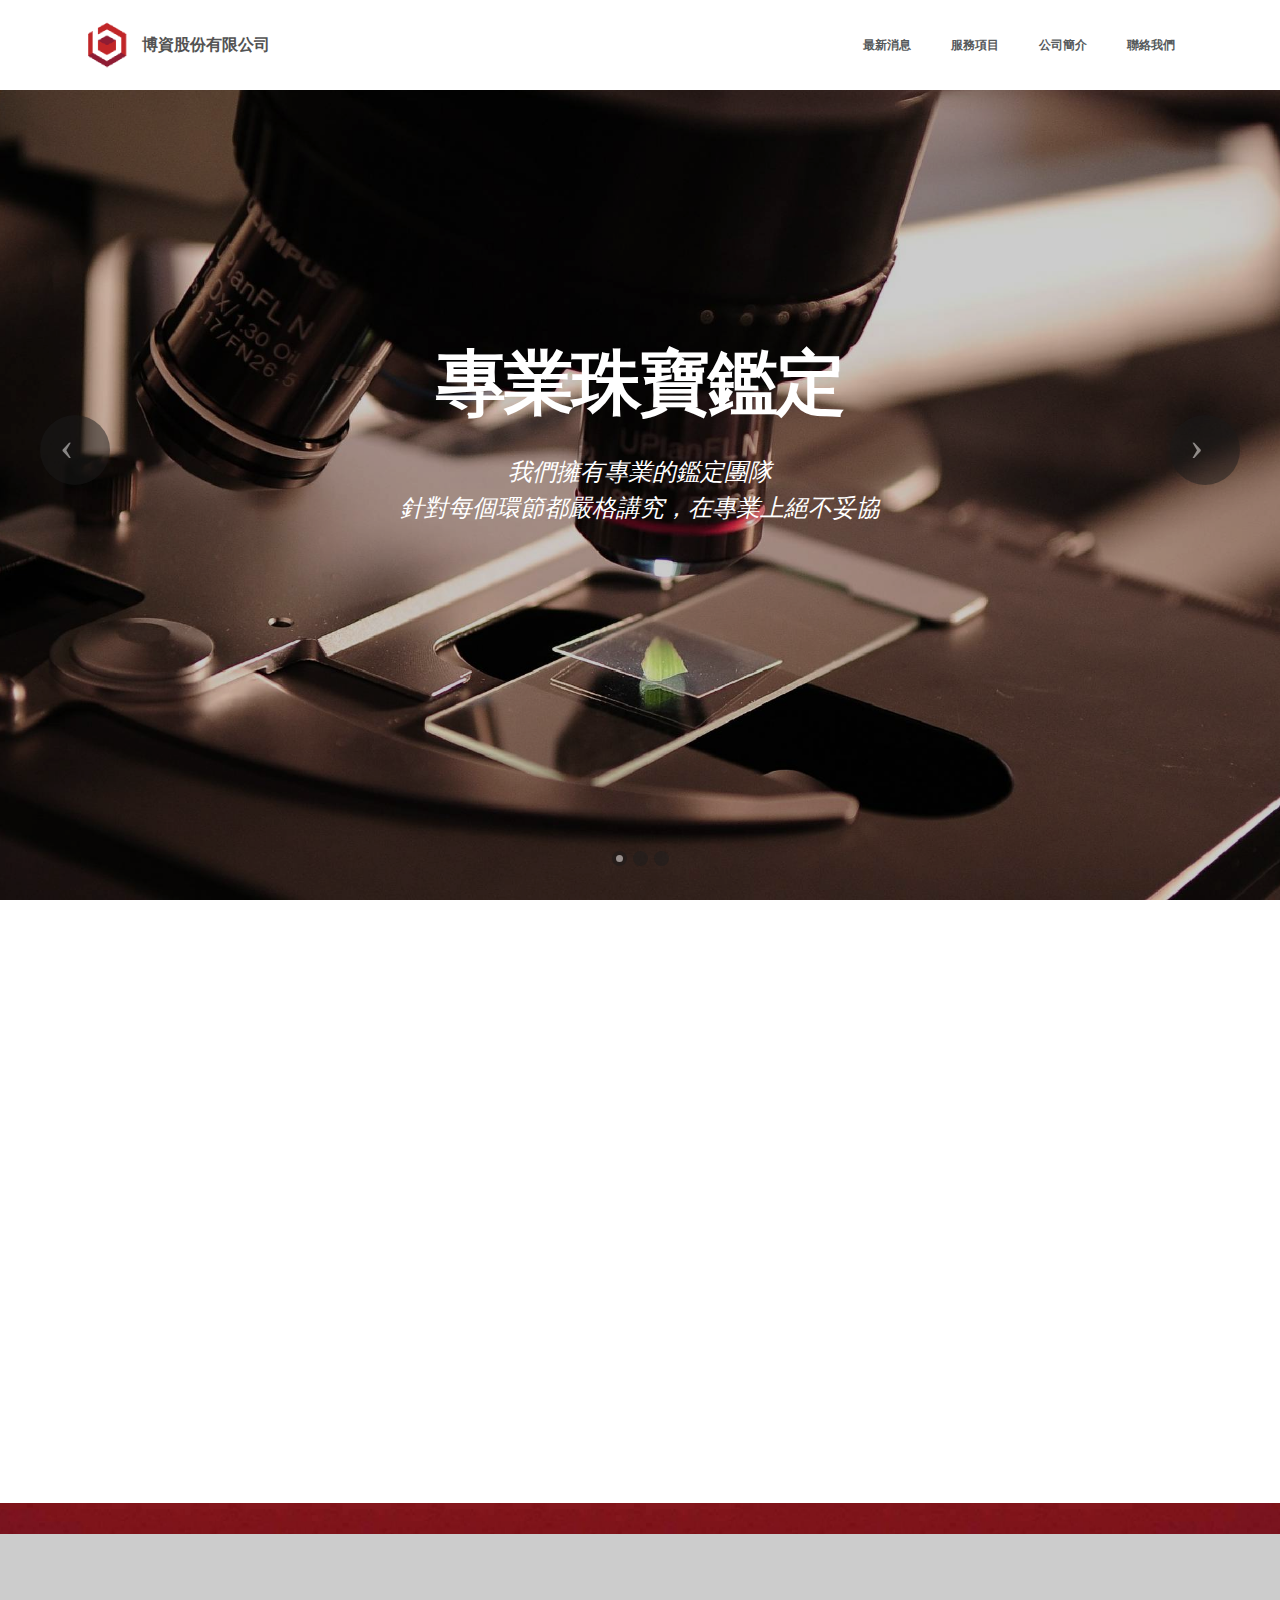
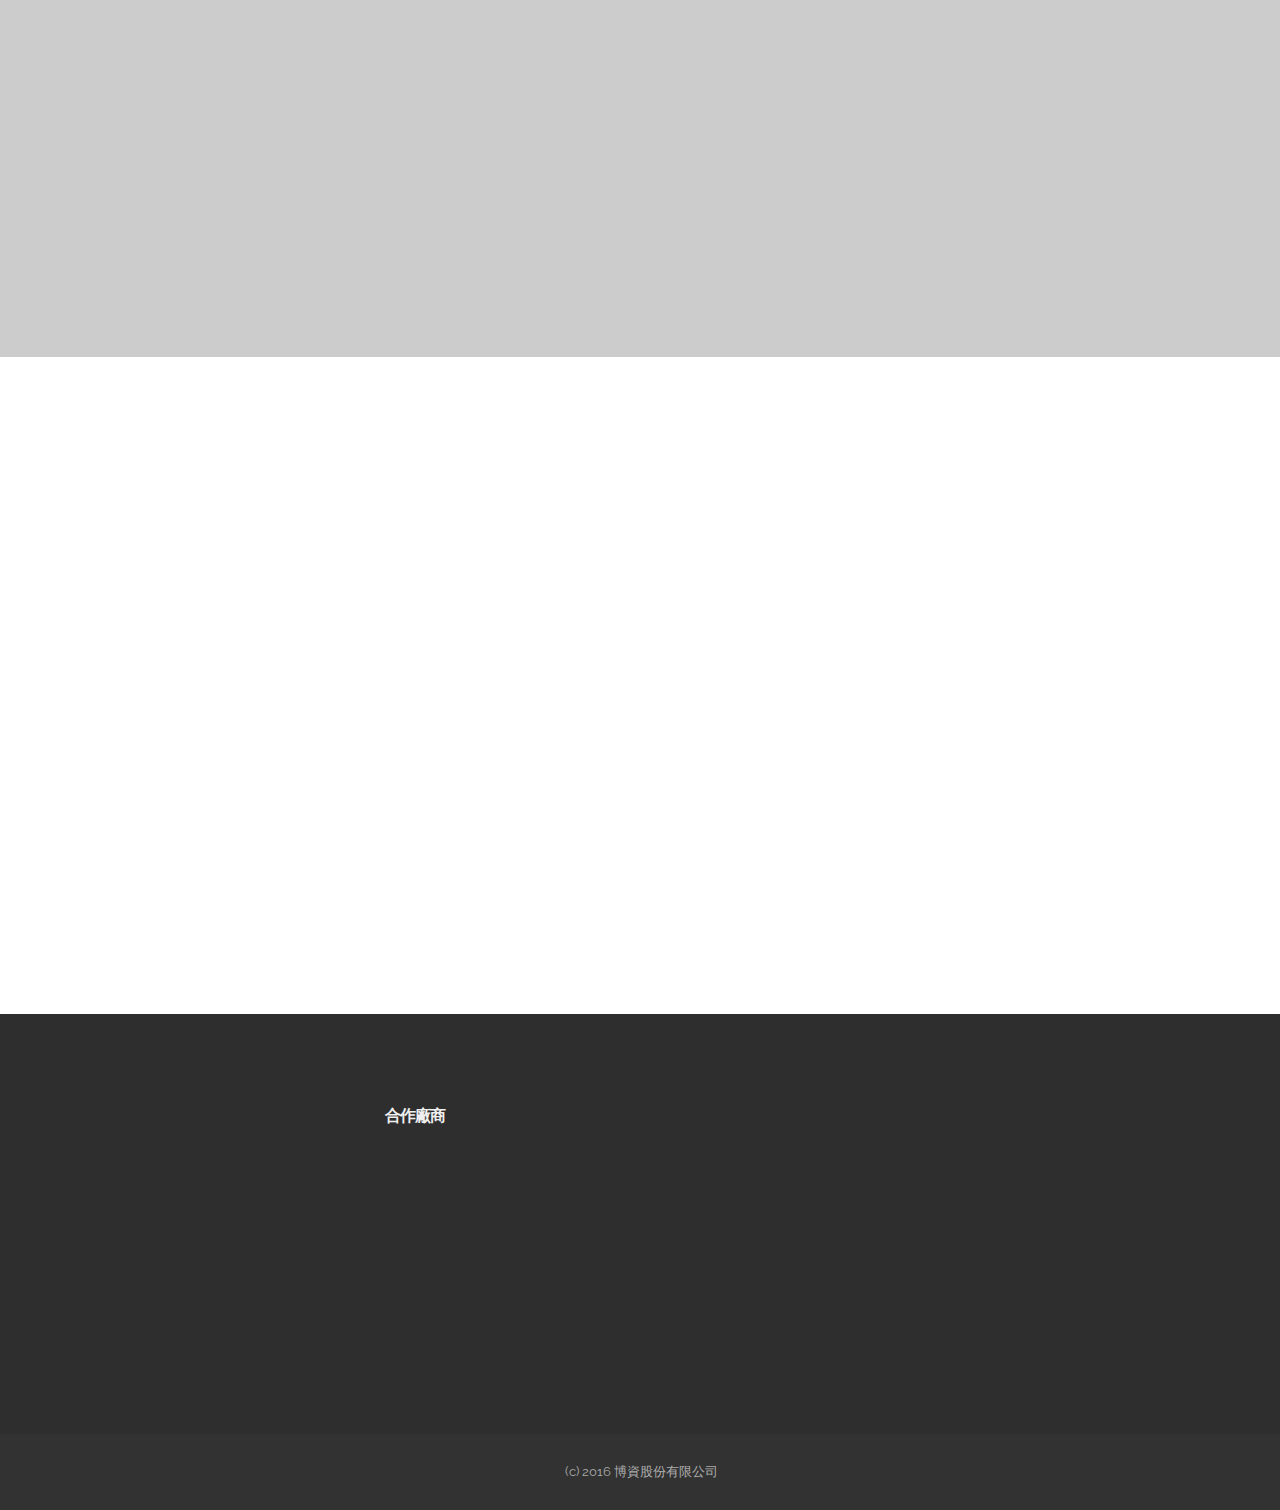
==== index.html @ 2674737a "upload" ====
<!DOCTYPE html>
<html>
<head>
  <!-- Site made with Mobirise Website Builder v3.10.4, https://mobirise.com -->
  <meta charset="UTF-8">
  <meta http-equiv="X-UA-Compatible" content="IE=edge">
  <meta name="generator" content="Mobirise v3.10.4, mobirise.com">
  <meta name="viewport" content="width=device-width, initial-scale=1">
  <link rel="shortcut icon" href="assets/images/logo-0380-113x128-17.png" type="image/x-icon">
  <meta name="description" content="">
  <title>博資股份有限公司</title>
  <link rel="stylesheet" href="https://fonts.googleapis.com/css?family=Lora:400,700,400italic,700italic&amp;subset=latin">
  <link rel="stylesheet" href="https://fonts.googleapis.com/css?family=Montserrat:400,700">
  <link rel="stylesheet" href="https://fonts.googleapis.com/css?family=Raleway:100,100i,200,200i,300,300i,400,400i,500,500i,600,600i,700,700i,800,800i,900,900i">
  <link rel="stylesheet" href="assets/bootstrap-material-design-font/css/material.css">
  <link rel="stylesheet" href="assets/tether/tether.min.css">
  <link rel="stylesheet" href="assets/bootstrap/css/bootstrap.min.css">
  <link rel="stylesheet" href="assets/animate.css/animate.min.css">
  <link rel="stylesheet" href="assets/dropdown/css/style.css">
  <link rel="stylesheet" href="assets/theme/css/style.css">
  <link rel="stylesheet" href="assets/mobirise/css/mbr-additional.css" type="text/css">



</head>
<body>
<section id="ext_menu-q">

    <nav class="navbar navbar-dropdown navbar-fixed-top">
        <div class="container">

            <div class="mbr-table">
                <div class="mbr-table-cell">

                    <div class="navbar-brand">
                        <a href="index.html" class="navbar-logo"><img src="assets/images/logo-0380-113x128-17.png" alt="Mobirise"></a>
                        <a class="navbar-caption text-black" href="index.html">博資股份有限公司</a>
                    </div>

                </div>
                <div class="mbr-table-cell">

                    <button class="navbar-toggler pull-xs-right hidden-md-up" type="button" data-toggle="collapse" data-target="#exCollapsingNavbar">
                        <div class="hamburger-icon"></div>
                    </button>

                    <ul class="nav-dropdown collapse pull-xs-right nav navbar-nav navbar-toggleable-sm" id="exCollapsingNavbar"><li class="nav-item"><a class="nav-link link" href="news.html">最新消息</a></li><li class="nav-item"><a class="nav-link link" href="index.html#features3-1s">服務項目</a></li><li class="nav-item"><a class="nav-link link" href="index.html#msg-box5-n">公司簡介</a></li><li class="nav-item"><a class="nav-link link" href="index.html#form1-j">聯絡我們</a></li></ul>
                    <button hidden="" class="navbar-toggler navbar-close" type="button" data-toggle="collapse" data-target="#exCollapsingNavbar">
                        <div class="close-icon"></div>
                    </button>

                </div>
            </div>

        </div>
    </nav>

</section>

<section class="engine"><a rel="external" href="https://mobirise.com">top wysiwyg web site generator software download</a></section><section class="mbr-slider mbr-section mbr-section__container carousel slide mbr-section-nopadding mbr-after-navbar" data-ride="carousel" data-keyboard="false" data-wrap="true" data-pause="false" data-interval="5000" id="slider3-f">
    <div>
        <div>
            <div>
                <ol class="carousel-indicators">
                    <li data-app-prevent-settings="" data-target="#slider3-f" data-slide-to="0" class="active"></li><li data-app-prevent-settings="" data-target="#slider3-f" data-slide-to="1"></li><li data-app-prevent-settings="" data-target="#slider3-f" class="" data-slide-to="2"></li>
                </ol>
                <div class="carousel-inner" role="listbox">
                    <div class="mbr-section mbr-section-hero carousel-item dark center mbr-section-full active" data-bg-video-slide="false" style="background-image: url(assets/images/microscope-385364-1920-2000x1327-32.jpg);">
                        <div class="mbr-table-cell">
                            <div class="mbr-overlay" style="opacity: 0.2;"></div>
                            <div class="container-slide container">

                                <div class="row">
                                    <div class="col-md-8 col-md-offset-2 text-xs-center">
                                        <h2 class="mbr-section-title display-1">專業珠寶鑑定</h2>
                                        <p class="mbr-section-lead lead"><br>我們擁有專業的鑑定團隊<br>針對每個環節都嚴格講究，在專業上絕不妥協</p>


                                    </div>
                                </div>
                            </div>
                        </div>
                    </div><div class="mbr-section mbr-section-hero carousel-item dark center mbr-section-full" data-bg-video-slide="false" style="background-image: url(assets/images/full-unsplash-photo-1433979933652-5e766d98ebb4-2000x1330-29.jpg);">
                        <div class="mbr-table-cell">

                            <div class="container-slide container">

                                <div class="row">
                                    <div class="col-md-8 col-md-offset-2 text-xs-center">
                                        <h2 class="mbr-section-title display-1">點石成金</h2>
                                        <p class="mbr-section-lead lead"><br><span style="font-size: 1.5rem; line-height: 1.5;">精挑細選的商品，只專屬於您的美貌</span><span style="font-size: 1.5rem; line-height: 1.5;"><br></span><br></p>


                                    </div>
                                </div>
                            </div>
                        </div>
                    </div><div class="mbr-section mbr-section-hero carousel-item dark center mbr-section-full" data-bg-video-slide="false" style="background-image: url(assets/images/full-unsplash-photo-1448932223592-d1fc686e76ea-2000x1335-9.jpg);">
                        <div class="mbr-table-cell">
                            <div class="mbr-overlay" style="background-color: rgb(0, 0, 0);"></div>
                            <div class="container-slide container">

                                <div class="row">
                                    <div class="col-md-8 col-md-offset-2 text-xs-center">
                                        <h2 class="mbr-section-title display-1"><font color="#000000">專業來自於信任</font></h2>
                                        <p class="mbr-section-lead lead">Choose from the large selection of latest pre-made blocks - jumbotrons, hero images, parallax scrolling, video backgrounds, hamburger menu, sticky header and more.</p>


                                    </div>
                                </div>
                            </div>
                        </div>
                    </div>
                </div>

                <a data-app-prevent-settings="" class="left carousel-control" role="button" data-slide="prev" href="#slider3-f">
                    <span class="icon-prev" aria-hidden="true"></span>
                    <span class="sr-only">Previous</span>
                </a>
                <a data-app-prevent-settings="" class="right carousel-control" role="button" data-slide="next" href="#slider3-f">
                    <span class="icon-next" aria-hidden="true"></span>
                    <span class="sr-only">Next</span>
                </a>
            </div>
        </div>
    </div>
</section>

<section class="mbr-cards mbr-section mbr-section-nopadding" id="features3-1s" style="background-color: rgb(255, 255, 255);">



    <div class="mbr-cards-row row">
        <div class="mbr-cards-col col-xs-12 col-lg-3" style="padding-top: 80px; padding-bottom: 80px;">
            <div class="container">
              <div class="card cart-block">
                  <div class="card-img"><img src="assets/images/url-1-600x399-55.jpg" class="card-img-top"></div>
                  <div class="card-block">
                    <h4 class="card-title">精品拍賣</h4>
                    <h5 class="card-subtitle"><font color="#000000">公平公正給你滿滿的大平台</font></h5>
                    <p class="card-text">專人的鑑定，買家親眼的鑑賞，透過拍賣官的專業，順利讓商品由買家出價，出價最高者得標拍出。<br></p>
                    <div class="card-btn"><a href="https://mobirise.com" class="btn btn-primary">MORE</a></div>
                    </div>
                </div>
            </div>
        </div>
        <div class="mbr-cards-col col-xs-12 col-lg-3" style="padding-top: 80px; padding-bottom: 80px;">
            <div class="container">
                <div class="card cart-block">
                    <div class="card-img"><img src="assets/images/url-600x399-8.jpg" class="card-img-top"></div>
                    <div class="card-block">
                        <h4 class="card-title">租貸服務</h4>
                        <h5 class="card-subtitle"><span style="font-style: normal;">有借有還再借不難</span></h5>
                        <p class="card-text">貸款車分期車借款不限貸款期數、進口車、國產車、休旅車、計程車、公司車、租賃車皆可承做<br></p>
                        <div class="card-btn"><a href="https://mobirise.com" class="btn btn-primary">MORE</a></div>
                    </div>
                </div>
            </div>
        </div>
       <div class="mbr-cards-col col-xs-12 col-lg-3" style="padding-top: 80px; padding-bottom: 80px;">
            <div class="container">
                <div class="card cart-block">
                    <div class="card-img"><img src="assets/images/images-1-600x401-0.jpg" class="card-img-top"></div>
                    <div class="card-block">
                        <h4 class="card-title">當舖放款</h4>
                        <h5 class="card-subtitle">合法利息 借得放心</h5>
                        <p class="card-text">當舖不僅只是當舖，還取代銀行成為融資的一新管道！<br><br></p>
                        <div class="card-btn"><a href="https://mobirise.com" class="btn btn-primary">MORE</a></div>
                    </div>
                </div>
            </div>
        </div>

        <div class="mbr-cards-col col-xs-12 col-lg-3" style="padding-top: 80px; padding-bottom: 80px;">
            <div class="container">
                <div class="card cart-block">
                    <div class="card-img"><img src="assets/images/images-600x397-64.jpg" class="card-img-top"></div>
                    <div class="card-block">
                        <h4 class="card-title">鑑定系統</h4>
                        <h5 class="card-subtitle">擁有國際級鑑定執照專業鑑定</h5>
                        <p class="card-text">博資股份有限公司秉持正直誠實、學術、專業的最高標準，致力於確保大眾對寶石與珠寶的信任</p>
                        <div class="card-btn"><a href="https://mobirise.com" class="btn btn-primary">MORE</a></div>
                    </div>
                </div>
            </div>
        </div>


    </div>
</section>

<section class="mbr-section mbr-parallax-background" id="msg-box5-n" style="background-image: url(assets/images/banner01-2000x833-47.jpg); padding-top: 80px; padding-bottom: 80px;">

    <div class="mbr-overlay" style="opacity: 0.2; background-color: rgb(0, 0, 0);">
    </div>
    <div class="container">
        <div class="row">
            <div class="mbr-table-md-up">



              <div class="mbr-table-cell col-md-5 text-xs-center text-md-right content-size">
                  <h3 class="mbr-section-title display-2"><span style="font-size: 3rem; line-height: 1.1;">關於我們</span><br></h3>
                  <div class="lead">

                    <p>博資股份有限公司不只是間國際性社群、網頁及行動裝置遊戲的營運公司，同時具有聯合開發能力，以創新策略創造品牌價值，躋身為全球知名社群遊戲營運品牌之一。由於公司營運深具前景，吸引英特爾創投(Intel Capital)、美商中經合集團(WI Harper)和歐美募資的經緯創投(Matrix Partners)等國際大廠共同入資，是唯一獲得三家國際投資公司入資之台灣遊戲公司。</p>

                  </div>


              </div>





              <div class="mbr-table-cell mbr-left-padding-md-up mbr-valign-top col-md-7 image-size" style="width: 49%;">
                  <div class="mbr-figure"><img src="assets/images/pic-1400x840-79.jpg"></div>
              </div>

            </div>
        </div>
    </div>

</section>

<section class="mbr-section" id="form1-j" style="background-color: rgb(255, 255, 255); padding-top: 80px; padding-bottom: 80px;">

    <div class="mbr-section mbr-section__container mbr-section__container--middle">
        <div class="container">
            <div class="row">
                <div class="col-xs-12 text-xs-center">
                    <h3 class="mbr-section-title display-2">與我們聯絡</h3>
                    <small class="mbr-section-subtitle">有任何的合作或問題歡迎和我們聯絡</small>
                </div>
            </div>
        </div>
    </div>
    <div class="mbr-section mbr-section-nopadding">
        <div class="container">
            <div class="row">
                <div class="col-xs-12 col-lg-10 col-lg-offset-1" data-form-type="formoid">


                    <div data-form-alert="true">
                        <div hidden="" data-form-alert-success="true" class="alert alert-form alert-success text-xs-center">Thanks for filling out form!</div>
                    </div>


                    <form action="https://mobirise.com/" method="post" data-form-title="與我們聯絡">

                        <input type="hidden" value="dfhspWuZENkf8xiZAM7y/bYcX1zI+9LrCrId1reCG4COiupDHQCoxK6RZIKlu3jITvMeARF5Z5ylN1Il4Q53VNfi024nuV0HeZpGz/ONG+fA88+NgQlVvUP5stsiPicp" data-form-email="true">

                        <div class="row row-sm-offset">

                            <div class="col-xs-12 col-md-6">
                                <div class="form-group">
                                    <label class="form-control-label" for="form1-j-name">姓名<span class="form-asterisk">*</span></label>
                                    <input type="text" class="form-control" name="name" required="" data-form-field="Name" id="form1-j-name">
                                </div>
                            </div>

                            <div class="col-xs-12 col-md-6">
                                <div class="form-group">
                                    <label class="form-control-label" for="form1-j-email">Email<span class="form-asterisk">*</span></label>
                                    <input type="email" class="form-control" name="email" required="" data-form-field="Email" id="form1-j-email">
                                </div>
                            </div>



                        </div>

                        <div class="form-group">
                            <label class="form-control-label" for="form1-j-message">Message</label>
                            <textarea class="form-control" name="message" rows="7" data-form-field="Message" id="form1-j-message"></textarea>
                        </div>

                        <div><button type="submit" class="btn btn-primary">聯絡我們</button></div>

                    </form>
                </div>
            </div>
        </div>
    </div>
</section>

<section class="mbr-section mbr-section-md-padding mbr-footer footer2" id="contacts2-1h" style="background-color: rgb(46, 46, 46); padding-top: 90px; padding-bottom: 30px;">

    <div class="container">
        <div class="row">
            <div class="mbr-footer-content col-xs-12 col-md-3">
                <p><strong>公司地址</strong><br><font color="#000000">台北市中山區復興北路181號7樓-1</font><br><br><br>
<strong>聯絡資訊</strong><br>
Email: <font color="#000000">bons@bons.com</font><br>
Phone: +886 2 315 272<br>
Fax: +886 2 314 271</p>
            </div>
            <div class="mbr-footer-content col-xs-12 col-md-3"><strong>合作廠商</strong><ul><li><a class="text-white" href="https://mobirise.com/">Website builder</a></li><li><a class="text-white" href="https://mobirise.com/mobirise-free-win.zip">Download for Windows</a></li><li><a class="text-white" href="https://mobirise.com/mobirise-free-mac.zip">Download for Mac</a></li></ul></div>
            <div class="col-xs-12 col-md-6">
                <div class="mbr-map"><iframe frameborder="0" style="border:0" src="https://www.google.com/maps/embed/v1/place?key=AIzaSyA0Dx_boXQiwvdz8sJHoYeZNVTdoWONYkU&amp;q=place_id:ChIJ7VoGHuerQjQRJsoVLEn81Ps" allowfullscreen=""></iframe></div>
            </div>
        </div>
    </div>
</section>

<footer class="mbr-small-footer mbr-section mbr-section-nopadding" id="footer1-k" style="background-color: rgb(50, 50, 50); padding-top: 1.75rem; padding-bottom: 1.75rem;">

    <div class="container">
        <p class="text-xs-center">&nbsp;(c) 2016 博資股份有限公司</p>
    </div>
</footer>


  <script src="assets/web/assets/jquery/jquery.min.js"></script>
  <script src="assets/tether/tether.min.js"></script>
  <script src="assets/bootstrap/js/bootstrap.min.js"></script>
  <script src="assets/smooth-scroll/SmoothScroll.js"></script>
  <script src="assets/viewportChecker/jquery.viewportchecker.js"></script>
  <script src="assets/dropdown/js/script.min.js"></script>
  <script src="assets/touchSwipe/jquery.touchSwipe.min.js"></script>
  <script src="assets/bootstrap-carousel-swipe/bootstrap-carousel-swipe.js"></script>
  <script src="assets/jarallax/jarallax.js"></script>
  <script src="assets/theme/js/script.js"></script>
  <script src="assets/formoid/formoid.min.js"></script>


  <input name="animation" type="hidden">
  </body>
</html>
---- assets/bootstrap-material-design-font/css/material.css ----
@font-face {
  font-family: 'Material-Design-Icons';
  src: url('../fonts/Material-Design-Icons.eot?3ocs8m');
  src: url('../fonts/Material-Design-Icons.eot?#iefix3ocs8m') format('embedded-opentype'), url('../fonts/Material-Design-Icons.woff?3ocs8m') format('woff'), url('../fonts/Material-Design-Icons.ttf?3ocs8m') format('truetype'), url('../fonts/Material-Design-Icons.svg?3ocs8m#Material-Design-Icons') format('svg');
  font-weight: normal;
  font-style: normal;
}
[class^="mdi-"],
[class*="mdi-"] {
  speak: none;
  display: inline-block;
  font-style: normal;
  font-variant:normal;
  font-weight:normal;
  /*font-size:24px;*/
  line-height:1;
  font-family:'Material-Design-Icons' !important;
  text-rendering: auto;
  
  -webkit-font-smoothing: antialiased;
  -moz-osx-font-smoothing: grayscale;
  -webkit-transform: translate(0, 0);
      -ms-transform: translate(0, 0);
          transform: translate(0, 0);
}
[class^="mdi-"]:before,
[class*="mdi-"]:before {
  display: inline-block;
  speak: none;
  text-decoration: inherit;
}
[class^="mdi-"].pull-left,
[class*="mdi-"].pull-left {
  margin-right: .3em;
}
[class^="mdi-"].pull-right,
[class*="mdi-"].pull-right {
  margin-left: .3em;
}
[class^="mdi-"].mdi-lg:before,
[class*="mdi-"].mdi-lg:before,
[class^="mdi-"].mdi-lg:after,
[class*="mdi-"].mdi-lg:after {
  font-size: 1.33333333em;
  line-height: 0.75em;
  vertical-align: -15%;
}
[class^="mdi-"].mdi-2x:before,
[class*="mdi-"].mdi-2x:before,
[class^="mdi-"].mdi-2x:after,
[class*="mdi-"].mdi-2x:after {
  font-size: 2em;
}
[class^="mdi-"].mdi-3x:before,
[class*="mdi-"].mdi-3x:before,
[class^="mdi-"].mdi-3x:after,
[class*="mdi-"].mdi-3x:after {
  font-size: 3em;
}
[class^="mdi-"].mdi-4x:before,
[class*="mdi-"].mdi-4x:before,
[class^="mdi-"].mdi-4x:after,
[class*="mdi-"].mdi-4x:after {
  font-size: 4em;
}
[class^="mdi-"].mdi-5x:before,
[class*="mdi-"].mdi-5x:before,
[class^="mdi-"].mdi-5x:after,
[class*="mdi-"].mdi-5x:after {
  font-size: 5em;
}
[class^="mdi-device-signal-cellular-"]:after,
[class^="mdi-device-battery-"]:after,
[class^="mdi-device-battery-charging-"]:after,
[class^="mdi-device-signal-cellular-connected-no-internet-"]:after,
[class^="mdi-device-signal-wifi-"]:after,
[class^="mdi-device-signal-wifi-statusbar-not-connected"]:after,
.mdi-device-network-wifi:after {
  opacity: .3;
  position: absolute;
  left: 0;
  top: 0;
  z-index: 1;
  display: inline-block;
  speak: none;
  text-decoration: inherit;
}
[class^="mdi-device-signal-cellular-"]:after {
  content: "\e758";
}
[class^="mdi-device-battery-"]:after {
  content: "\e735";
}
[class^="mdi-device-battery-charging-"]:after {
  content: "\e733";
}
[class^="mdi-device-signal-cellular-connected-no-internet-"]:after {
  content: "\e75d";
}
[class^="mdi-device-signal-wifi-"]:after,
.mdi-device-network-wifi:after {
  content: "\e765";
}
[class^="mdi-device-signal-wifi-statusbasr-not-connected"]:after {
  content: "\e8f7";
}
.mdi-device-signal-cellular-off:after,
.mdi-device-signal-cellular-null:after,
.mdi-device-signal-cellular-no-sim:after,
.mdi-device-signal-wifi-off:after,
.mdi-device-signal-wifi-4-bar:after,
.mdi-device-signal-cellular-4-bar:after,
.mdi-device-battery-alert:after,
.mdi-device-signal-cellular-connected-no-internet-4-bar:after,
.mdi-device-battery-std:after,
.mdi-device-battery-full .mdi-device-battery-unknown:after {
  content: "";
}
.mdi-fw {
  width: 1.28571429em;
  text-align: center;
}
.mdi-ul {
  padding-left: 0;
  margin-left: 2.14285714em;
  list-style-type: none;
}
.mdi-ul > li {
  position: relative;
}
.mdi-li {
  position: absolute;
  left: -2.14285714em;
  width: 2.14285714em;
  top: 0.14285714em;
  text-align: center;
}
.mdi-li.mdi-lg {
  left: -1.85714286em;
}
.mdi-border {
  padding: .2em .25em .15em;
  border: solid 0.08em #eeeeee;
  border-radius: .1em;
}
.mdi-spin {
  -webkit-animation: mdi-spin 2s infinite linear;
  animation: mdi-spin 2s infinite linear;
  -webkit-transform-origin: 50% 50%;
  -ms-transform-origin: 50% 50%;
      transform-origin: 50% 50%;
}
.mdi-pulse {
  -webkit-animation: mdi-spin 1s steps(8) infinite;
  animation: mdi-spin 1s steps(8) infinite;
  -webkit-transform-origin: 50% 50%;
  -ms-transform-origin: 50% 50%;
      transform-origin: 50% 50%;
}
@-webkit-keyframes mdi-spin {
  0% {
    -webkit-transform: rotate(0deg);
    transform: rotate(0deg);
  }
  100% {
    -webkit-transform: rotate(359deg);
    transform: rotate(359deg);
  }
}
@keyframes mdi-spin {
  0% {
    -webkit-transform: rotate(0deg);
    transform: rotate(0deg);
  }
  100% {
    -webkit-transform: rotate(359deg);
    transform: rotate(359deg);
  }
}
.mdi-rotate-90 {
  filter: progid:DXImageTransform.Microsoft.BasicImage(rotation=1);
  -webkit-transform: rotate(90deg);
  -ms-transform: rotate(90deg);
  transform: rotate(90deg);
}
.mdi-rotate-180 {
  filter: progid:DXImageTransform.Microsoft.BasicImage(rotation=2);
  -webkit-transform: rotate(180deg);
  -ms-transform: rotate(180deg);
  transform: rotate(180deg);
}
.mdi-rotate-270 {
  filter: progid:DXImageTransform.Microsoft.BasicImage(rotation=3);
  -webkit-transform: rotate(270deg);
  -ms-transform: rotate(270deg);
  transform: rotate(270deg);
}
.mdi-flip-horizontal {
  filter: progid:DXImageTransform.Microsoft.BasicImage(rotation=0, mirror=1);
  -webkit-transform: scale(-1, 1);
  -ms-transform: scale(-1, 1);
  transform: scale(-1, 1);
}
.mdi-flip-vertical {
  filter: progid:DXImageTransform.Microsoft.BasicImage(rotation=2, mirror=1);
  -webkit-transform: scale(1, -1);
  -ms-transform: scale(1, -1);
  transform: scale(1, -1);
}
:root .mdi-rotate-90,
:root .mdi-rotate-180,
:root .mdi-rotate-270,
:root .mdi-flip-horizontal,
:root .mdi-flip-vertical {
  -webkit-filter: none;
          filter: none;
}
.mdi-stack {
  position: relative;
  display: inline-block;
  width: 2em;
  height: 2em;
  line-height: 2em;
  vertical-align: middle;
}
.mdi-stack-1x,
.mdi-stack-2x {
  position: absolute;
  left: 0;
  width: 100%;
  text-align: center;
}
.mdi-stack-1x {
  line-height: inherit;
}
.mdi-stack-2x {
  font-size: 2em;
}
.mdi-inverse {
  color: #ffffff;
}
/* Start Icons */
.mdi-action-3d-rotation:before {
  content: "\e600";
}
.mdi-action-accessibility:before {
  content: "\e601";
}
.mdi-action-account-balance-wallet:before {
  content: "\e602";
}
.mdi-action-account-balance:before {
  content: "\e603";
}
.mdi-action-account-box:before {
  content: "\e604";
}
.mdi-action-account-child:before {
  content: "\e605";
}
.mdi-action-account-circle:before {
  content: "\e606";
}
.mdi-action-add-shopping-cart:before {
  content: "\e607";
}
.mdi-action-alarm-add:before {
  content: "\e608";
}
.mdi-action-alarm-off:before {
  content: "\e609";
}
.mdi-action-alarm-on:before {
  content: "\e60a";
}
.mdi-action-alarm:before {
  content: "\e60b";
}
.mdi-action-android:before {
  content: "\e60c";
}
.mdi-action-announcement:before {
  content: "\e60d";
}
.mdi-action-aspect-ratio:before {
  content: "\e60e";
}
.mdi-action-assessment:before {
  content: "\e60f";
}
.mdi-action-assignment-ind:before {
  content: "\e610";
}
.mdi-action-assignment-late:before {
  content: "\e611";
}
.mdi-action-assignment-return:before {
  content: "\e612";
}
.mdi-action-assignment-returned:before {
  content: "\e613";
}
.mdi-action-assignment-turned-in:before {
  content: "\e614";
}
.mdi-action-assignment:before {
  content: "\e615";
}
.mdi-action-autorenew:before {
  content: "\e616";
}
.mdi-action-backup:before {
  content: "\e617";
}
.mdi-action-book:before {
  content: "\e618";
}
.mdi-action-bookmark-outline:before {
  content: "\e619";
}
.mdi-action-bookmark:before {
  content: "\e61a";
}
.mdi-action-bug-report:before {
  content: "\e61b";
}
.mdi-action-cached:before {
  content: "\e61c";
}
.mdi-action-check-circle:before {
  content: "\e61d";
}
.mdi-action-class:before {
  content: "\e61e";
}
.mdi-action-credit-card:before {
  content: "\e61f";
}
.mdi-action-dashboard:before {
  content: "\e620";
}
.mdi-action-delete:before {
  content: "\e621";
}
.mdi-action-description:before {
  content: "\e622";
}
.mdi-action-dns:before {
  content: "\e623";
}
.mdi-action-done-all:before {
  content: "\e624";
}
.mdi-action-done:before {
  content: "\e625";
}
.mdi-action-event:before {
  content: "\e626";
}
.mdi-action-exit-to-app:before {
  content: "\e627";
}
.mdi-action-explore:before {
  content: "\e628";
}
.mdi-action-extension:before {
  content: "\e629";
}
.mdi-action-face-unlock:before {
  content: "\e62a";
}
.mdi-action-favorite-outline:before {
  content: "\e62b";
}
.mdi-action-favorite:before {
  content: "\e62c";
}
.mdi-action-find-in-page:before {
  content: "\e62d";
}
.mdi-action-find-replace:before {
  content: "\e62e";
}
.mdi-action-flip-to-back:before {
  content: "\e62f";
}
.mdi-action-flip-to-front:before {
  content: "\e630";
}
.mdi-action-get-app:before {
  content: "\e631";
}
.mdi-action-grade:before {
  content: "\e632";
}
.mdi-action-group-work:before {
  content: "\e633";
}
.mdi-action-help:before {
  content: "\e634";
}
.mdi-action-highlight-remove:before {
  content: "\e635";
}
.mdi-action-history:before {
  content: "\e636";
}
.mdi-action-home:before {
  content: "\e637";
}
.mdi-action-https:before {
  content: "\e638";
}
.mdi-action-info-outline:before {
  content: "\e639";
}
.mdi-action-info:before {
  content: "\e63a";
}
.mdi-action-input:before {
  content: "\e63b";
}
.mdi-action-invert-colors:before {
  content: "\e63c";
}
.mdi-action-label-outline:before {
  content: "\e63d";
}
.mdi-action-label:before {
  content: "\e63e";
}
.mdi-action-language:before {
  content: "\e63f";
}
.mdi-action-launch:before {
  content: "\e640";
}
.mdi-action-list:before {
  content: "\e641";
}
.mdi-action-lock-open:before {
  content: "\e642";
}
.mdi-action-lock-outline:before {
  content: "\e643";
}
.mdi-action-lock:before {
  content: "\e644";
}
.mdi-action-loyalty:before {
  content: "\e645";
}
.mdi-action-markunread-mailbox:before {
  content: "\e646";
}
.mdi-action-note-add:before {
  content: "\e647";
}
.mdi-action-open-in-browser:before {
  content: "\e648";
}
.mdi-action-open-in-new:before {
  content: "\e649";
}
.mdi-action-open-with:before {
  content: "\e64a";
}
.mdi-action-pageview:before {
  content: "\e64b";
}
.mdi-action-payment:before {
  content: "\e64c";
}
.mdi-action-perm-camera-mic:before {
  content: "\e64d";
}
.mdi-action-perm-contact-cal:before {
  content: "\e64e";
}
.mdi-action-perm-data-setting:before {
  content: "\e64f";
}
.mdi-action-perm-device-info:before {
  content: "\e650";
}
.mdi-action-perm-identity:before {
  content: "\e651";
}
.mdi-action-perm-media:before {
  content: "\e652";
}
.mdi-action-perm-phone-msg:before {
  content: "\e653";
}
.mdi-action-perm-scan-wifi:before {
  content: "\e654";
}
.mdi-action-picture-in-picture:before {
  content: "\e655";
}
.mdi-action-polymer:before {
  content: "\e656";
}
.mdi-action-print:before {
  content: "\e657";
}
.mdi-action-query-builder:before {
  content: "\e658";
}
.mdi-action-question-answer:before {
  content: "\e659";
}
.mdi-action-receipt:before {
  content: "\e65a";
}
.mdi-action-redeem:before {
  content: "\e65b";
}
.mdi-action-reorder:before {
  content: "\e65c";
}
.mdi-action-report-problem:before {
  content: "\e65d";
}
.mdi-action-restore:before {
  content: "\e65e";
}
.mdi-action-room:before {
  content: "\e65f";
}
.mdi-action-schedule:before {
  content: "\e660";
}
.mdi-action-search:before {
  content: "\e661";
}
.mdi-action-settings-applications:before {
  content: "\e662";
}
.mdi-action-settings-backup-restore:before {
  content: "\e663";
}
.mdi-action-settings-bluetooth:before {
  content: "\e664";
}
.mdi-action-settings-cell:before {
  content: "\e665";
}
.mdi-action-settings-display:before {
  content: "\e666";
}
.mdi-action-settings-ethernet:before {
  content: "\e667";
}
.mdi-action-settings-input-antenna:before {
  content: "\e668";
}
.mdi-action-settings-input-component:before {
  content: "\e669";
}
.mdi-action-settings-input-composite:before {
  content: "\e66a";
}
.mdi-action-settings-input-hdmi:before {
  content: "\e66b";
}
.mdi-action-settings-input-svideo:before {
  content: "\e66c";
}
.mdi-action-settings-overscan:before {
  content: "\e66d";
}
.mdi-action-settings-phone:before {
  content: "\e66e";
}
.mdi-action-settings-power:before {
  content: "\e66f";
}
.mdi-action-settings-remote:before {
  content: "\e670";
}
.mdi-action-settings-voice:before {
  content: "\e671";
}
.mdi-action-settings:before {
  content: "\e672";
}
.mdi-action-shop-two:before {
  content: "\e673";
}
.mdi-action-shop:before {
  content: "\e674";
}
.mdi-action-shopping-basket:before {
  content: "\e675";
}
.mdi-action-shopping-cart:before {
  content: "\e676";
}
.mdi-action-speaker-notes:before {
  content: "\e677";
}
.mdi-action-spellcheck:before {
  content: "\e678";
}
.mdi-action-star-rate:before {
  content: "\e679";
}
.mdi-action-stars:before {
  content: "\e67a";
}
.mdi-action-store:before {
  content: "\e67b";
}
.mdi-action-subject:before {
  content: "\e67c";
}
.mdi-action-supervisor-account:before {
  content: "\e67d";
}
.mdi-action-swap-horiz:before {
  content: "\e67e";
}
.mdi-action-swap-vert-circle:before {
  content: "\e67f";
}
.mdi-action-swap-vert:before {
  content: "\e680";
}
.mdi-action-system-update-tv:before {
  content: "\e681";
}
.mdi-action-tab-unselected:before {
  content: "\e682";
}
.mdi-action-tab:before {
  content: "\e683";
}
.mdi-action-theaters:before {
  content: "\e684";
}
.mdi-action-thumb-down:before {
  content: "\e685";
}
.mdi-action-thumb-up:before {
  content: "\e686";
}
.mdi-action-thumbs-up-down:before {
  content: "\e687";
}
.mdi-action-toc:before {
  content: "\e688";
}
.mdi-action-today:before {
  content: "\e689";
}
.mdi-action-track-changes:before {
  content: "\e68a";
}
.mdi-action-translate:before {
  content: "\e68b";
}
.mdi-action-trending-down:before {
  content: "\e68c";
}
.mdi-action-trending-neutral:before {
  content: "\e68d";
}
.mdi-action-trending-up:before {
  content: "\e68e";
}
.mdi-action-turned-in-not:before {
  content: "\e68f";
}
.mdi-action-turned-in:before {
  content: "\e690";
}
.mdi-action-verified-user:before {
  content: "\e691";
}
.mdi-action-view-agenda:before {
  content: "\e692";
}
.mdi-action-view-array:before {
  content: "\e693";
}
.mdi-action-view-carousel:before {
  content: "\e694";
}
.mdi-action-view-column:before {
  content: "\e695";
}
.mdi-action-view-day:before {
  content: "\e696";
}
.mdi-action-view-headline:before {
  content: "\e697";
}
.mdi-action-view-list:before {
  content: "\e698";
}
.mdi-action-view-module:before {
  content: "\e699";
}
.mdi-action-view-quilt:before {
  content: "\e69a";
}
.mdi-action-view-stream:before {
  content: "\e69b";
}
.mdi-action-view-week:before {
  content: "\e69c";
}
.mdi-action-visibility-off:before {
  content: "\e69d";
}
.mdi-action-visibility:before {
  content: "\e69e";
}
.mdi-action-wallet-giftcard:before {
  content: "\e69f";
}
.mdi-action-wallet-membership:before {
  content: "\e6a0";
}
.mdi-action-wallet-travel:before {
  content: "\e6a1";
}
.mdi-action-work:before {
  content: "\e6a2";
}
.mdi-alert-error:before {
  content: "\e6a3";
}
.mdi-alert-warning:before {
  content: "\e6a4";
}
.mdi-av-album:before {
  content: "\e6a5";
}
.mdi-av-closed-caption:before {
  content: "\e6a6";
}
.mdi-av-equalizer:before {
  content: "\e6a7";
}
.mdi-av-explicit:before {
  content: "\e6a8";
}
.mdi-av-fast-forward:before {
  content: "\e6a9";
}
.mdi-av-fast-rewind:before {
  content: "\e6aa";
}
.mdi-av-games:before {
  content: "\e6ab";
}
.mdi-av-hearing:before {
  content: "\e6ac";
}
.mdi-av-high-quality:before {
  content: "\e6ad";
}
.mdi-av-loop:before {
  content: "\e6ae";
}
.mdi-av-mic-none:before {
  content: "\e6af";
}
.mdi-av-mic-off:before {
  content: "\e6b0";
}
.mdi-av-mic:before {
  content: "\e6b1";
}
.mdi-av-movie:before {
  content: "\e6b2";
}
.mdi-av-my-library-add:before {
  content: "\e6b3";
}
.mdi-av-my-library-books:before {
  content: "\e6b4";
}
.mdi-av-my-library-music:before {
  content: "\e6b5";
}
.mdi-av-new-releases:before {
  content: "\e6b6";
}
.mdi-av-not-interested:before {
  content: "\e6b7";
}
.mdi-av-pause-circle-fill:before {
  content: "\e6b8";
}
.mdi-av-pause-circle-outline:before {
  content: "\e6b9";
}
.mdi-av-pause:before {
  content: "\e6ba";
}
.mdi-av-play-arrow:before {
  content: "\e6bb";
}
.mdi-av-play-circle-fill:before {
  content: "\e6bc";
}
.mdi-av-play-circle-outline:before {
  content: "\e6bd";
}
.mdi-av-play-shopping-bag:before {
  content: "\e6be";
}
.mdi-av-playlist-add:before {
  content: "\e6bf";
}
.mdi-av-queue-music:before {
  content: "\e6c0";
}
.mdi-av-queue:before {
  content: "\e6c1";
}
.mdi-av-radio:before {
  content: "\e6c2";
}
.mdi-av-recent-actors:before {
  content: "\e6c3";
}
.mdi-av-repeat-one:before {
  content: "\e6c4";
}
.mdi-av-repeat:before {
  content: "\e6c5";
}
.mdi-av-replay:before {
  content: "\e6c6";
}
.mdi-av-shuffle:before {
  content: "\e6c7";
}
.mdi-av-skip-next:before {
  content: "\e6c8";
}
.mdi-av-skip-previous:before {
  content: "\e6c9";
}
.mdi-av-snooze:before {
  content: "\e6ca";
}
.mdi-av-stop:before {
  content: "\e6cb";
}
.mdi-av-subtitles:before {
  content: "\e6cc";
}
.mdi-av-surround-sound:before {
  content: "\e6cd";
}
.mdi-av-timer:before {
  content: "\e6ce";
}
.mdi-av-video-collection:before {
  content: "\e6cf";
}
.mdi-av-videocam-off:before {
  content: "\e6d0";
}
.mdi-av-videocam:before {
  content: "\e6d1";
}
.mdi-av-volume-down:before {
  content: "\e6d2";
}
.mdi-av-volume-mute:before {
  content: "\e6d3";
}
.mdi-av-volume-off:before {
  content: "\e6d4";
}
.mdi-av-volume-up:before {
  content: "\e6d5";
}
.mdi-av-web:before {
  content: "\e6d6";
}
.mdi-communication-business:before {
  content: "\e6d7";
}
.mdi-communication-call-end:before {
  content: "\e6d8";
}
.mdi-communication-call-made:before {
  content: "\e6d9";
}
.mdi-communication-call-merge:before {
  content: "\e6da";
}
.mdi-communication-call-missed:before {
  content: "\e6db";
}
.mdi-communication-call-received:before {
  content: "\e6dc";
}
.mdi-communication-call-split:before {
  content: "\e6dd";
}
.mdi-communication-call:before {
  content: "\e6de";
}
.mdi-communication-chat:before {
  content: "\e6df";
}
.mdi-communication-clear-all:before {
  content: "\e6e0";
}
.mdi-communication-comment:before {
  content: "\e6e1";
}
.mdi-communication-contacts:before {
  content: "\e6e2";
}
.mdi-communication-dialer-sip:before {
  content: "\e6e3";
}
.mdi-communication-dialpad:before {
  content: "\e6e4";
}
.mdi-communication-dnd-on:before {
  content: "\e6e5";
}
.mdi-communication-email:before {
  content: "\e6e6";
}
.mdi-communication-forum:before {
  content: "\e6e7";
}
.mdi-communication-import-export:before {
  content: "\e6e8";
}
.mdi-communication-invert-colors-off:before {
  content: "\e6e9";
}
.mdi-communication-invert-colors-on:before {
  content: "\e6ea";
}
.mdi-communication-live-help:before {
  content: "\e6eb";
}
.mdi-communication-location-off:before {
  content: "\e6ec";
}
.mdi-communication-location-on:before {
  content: "\e6ed";
}
.mdi-communication-message:before {
  content: "\e6ee";
}
.mdi-communication-messenger:before {
  content: "\e6ef";
}
.mdi-communication-no-sim:before {
  content: "\e6f0";
}
.mdi-communication-phone:before {
  content: "\e6f1";
}
.mdi-communication-portable-wifi-off:before {
  content: "\e6f2";
}
.mdi-communication-quick-contacts-dialer:before {
  content: "\e6f3";
}
.mdi-communication-quick-contacts-mail:before {
  content: "\e6f4";
}
.mdi-communication-ring-volume:before {
  content: "\e6f5";
}
.mdi-communication-stay-current-landscape:before {
  content: "\e6f6";
}
.mdi-communication-stay-current-portrait:before {
  content: "\e6f7";
}
.mdi-communication-stay-primary-landscape:before {
  content: "\e6f8";
}
.mdi-communication-stay-primary-portrait:before {
  content: "\e6f9";
}
.mdi-communication-swap-calls:before {
  content: "\e6fa";
}
.mdi-communication-textsms:before {
  content: "\e6fb";
}
.mdi-communication-voicemail:before {
  content: "\e6fc";
}
.mdi-communication-vpn-key:before {
  content: "\e6fd";
}
.mdi-content-add-box:before {
  content: "\e6fe";
}
.mdi-content-add-circle-outline:before {
  content: "\e6ff";
}
.mdi-content-add-circle:before {
  content: "\e700";
}
.mdi-content-add:before {
  content: "\e701";
}
.mdi-content-archive:before {
  content: "\e702";
}
.mdi-content-backspace:before {
  content: "\e703";
}
.mdi-content-block:before {
  content: "\e704";
}
.mdi-content-clear:before {
  content: "\e705";
}
.mdi-content-content-copy:before {
  content: "\e706";
}
.mdi-content-content-cut:before {
  content: "\e707";
}
.mdi-content-content-paste:before {
  content: "\e708";
}
.mdi-content-create:before {
  content: "\e709";
}
.mdi-content-drafts:before {
  content: "\e70a";
}
.mdi-content-filter-list:before {
  content: "\e70b";
}
.mdi-content-flag:before {
  content: "\e70c";
}
.mdi-content-forward:before {
  content: "\e70d";
}
.mdi-content-gesture:before {
  content: "\e70e";
}
.mdi-content-inbox:before {
  content: "\e70f";
}
.mdi-content-link:before {
  content: "\e710";
}
.mdi-content-mail:before {
  content: "\e711";
}
.mdi-content-markunread:before {
  content: "\e712";
}
.mdi-content-redo:before {
  content: "\e713";
}
.mdi-content-remove-circle-outline:before {
  content: "\e714";
}
.mdi-content-remove-circle:before {
  content: "\e715";
}
.mdi-content-remove:before {
  content: "\e716";
}
.mdi-content-reply-all:before {
  content: "\e717";
}
.mdi-content-reply:before {
  content: "\e718";
}
.mdi-content-report:before {
  content: "\e719";
}
.mdi-content-save:before {
  content: "\e71a";
}
.mdi-content-select-all:before {
  content: "\e71b";
}
.mdi-content-send:before {
  content: "\e71c";
}
.mdi-content-sort:before {
  content: "\e71d";
}
.mdi-content-text-format:before {
  content: "\e71e";
}
.mdi-content-undo:before {
  content: "\e71f";
}
.mdi-editor-attach-file:before {
  content: "\e776";
}
.mdi-editor-attach-money:before {
  content: "\e777";
}
.mdi-editor-border-all:before {
  content: "\e778";
}
.mdi-editor-border-bottom:before {
  content: "\e779";
}
.mdi-editor-border-clear:before {
  content: "\e77a";
}
.mdi-editor-border-color:before {
  content: "\e77b";
}
.mdi-editor-border-horizontal:before {
  content: "\e77c";
}
.mdi-editor-border-inner:before {
  content: "\e77d";
}
.mdi-editor-border-left:before {
  content: "\e77e";
}
.mdi-editor-border-outer:before {
  content: "\e77f";
}
.mdi-editor-border-right:before {
  content: "\e780";
}
.mdi-editor-border-style:before {
  content: "\e781";
}
.mdi-editor-border-top:before {
  content: "\e782";
}
.mdi-editor-border-vertical:before {
  content: "\e783";
}
.mdi-editor-format-align-center:before {
  content: "\e784";
}
.mdi-editor-format-align-justify:before {
  content: "\e785";
}
.mdi-editor-format-align-left:before {
  content: "\e786";
}
.mdi-editor-format-align-right:before {
  content: "\e787";
}
.mdi-editor-format-bold:before {
  content: "\e788";
}
.mdi-editor-format-clear:before {
  content: "\e789";
}
.mdi-editor-format-color-fill:before {
  content: "\e78a";
}
.mdi-editor-format-color-reset:before {
  content: "\e78b";
}
.mdi-editor-format-color-text:before {
  content: "\e78c";
}
.mdi-editor-format-indent-decrease:before {
  content: "\e78d";
}
.mdi-editor-format-indent-increase:before {
  content: "\e78e";
}
.mdi-editor-format-italic:before {
  content: "\e78f";
}
.mdi-editor-format-line-spacing:before {
  content: "\e790";
}
.mdi-editor-format-list-bulleted:before {
  content: "\e791";
}
.mdi-editor-format-list-numbered:before {
  content: "\e792";
}
.mdi-editor-format-paint:before {
  content: "\e793";
}
.mdi-editor-format-quote:before {
  content: "\e794";
}
.mdi-editor-format-size:before {
  content: "\e795";
}
.mdi-editor-format-strikethrough:before {
  content: "\e796";
}
.mdi-editor-format-textdirection-l-to-r:before {
  content: "\e797";
}
.mdi-editor-format-textdirection-r-to-l:before {
  content: "\e798";
}
.mdi-editor-format-underline:before {
  content: "\e799";
}
.mdi-editor-functions:before {
  content: "\e79a";
}
.mdi-editor-insert-chart:before {
  content: "\e79b";
}
.mdi-editor-insert-comment:before {
  content: "\e79c";
}
.mdi-editor-insert-drive-file:before {
  content: "\e79d";
}
.mdi-editor-insert-emoticon:before {
  content: "\e79e";
}
.mdi-editor-insert-invitation:before {
  content: "\e79f";
}
.mdi-editor-insert-link:before {
  content: "\e7a0";
}
.mdi-editor-insert-photo:before {
  content: "\e7a1";
}
.mdi-editor-merge-type:before {
  content: "\e7a2";
}
.mdi-editor-mode-comment:before {
  content: "\e7a3";
}
.mdi-editor-mode-edit:before {
  content: "\e7a4";
}
.mdi-editor-publish:before {
  content: "\e7a5";
}
.mdi-editor-vertical-align-bottom:before {
  content: "\e7a6";
}
.mdi-editor-vertical-align-center:before {
  content: "\e7a7";
}
.mdi-editor-vertical-align-top:before {
  content: "\e7a8";
}
.mdi-editor-wrap-text:before {
  content: "\e7a9";
}
.mdi-file-attachment:before {
  content: "\e7aa";
}
.mdi-file-cloud-circle:before {
  content: "\e7ab";
}
.mdi-file-cloud-done:before {
  content: "\e7ac";
}
.mdi-file-cloud-download:before {
  content: "\e7ad";
}
.mdi-file-cloud-off:before {
  content: "\e7ae";
}
.mdi-file-cloud-queue:before {
  content: "\e7af";
}
.mdi-file-cloud-upload:before {
  content: "\e7b0";
}
.mdi-file-cloud:before {
  content: "\e7b1";
}
.mdi-file-file-download:before {
  content: "\e7b2";
}
.mdi-file-file-upload:before {
  content: "\e7b3";
}
.mdi-file-folder-open:before {
  content: "\e7b4";
}
.mdi-file-folder-shared:before {
  content: "\e7b5";
}
.mdi-file-folder:before {
  content: "\e7b6";
}
.mdi-device-access-alarm:before {
  content: "\e720";
}
.mdi-device-access-alarms:before {
  content: "\e721";
}
.mdi-device-access-time:before {
  content: "\e722";
}
.mdi-device-add-alarm:before {
  content: "\e723";
}
.mdi-device-airplanemode-off:before {
  content: "\e724";
}
.mdi-device-airplanemode-on:before {
  content: "\e725";
}
.mdi-device-battery-20:before {
  content: "\e726";
}
.mdi-device-battery-30:before {
  content: "\e727";
}
.mdi-device-battery-50:before {
  content: "\e728";
}
.mdi-device-battery-60:before {
  content: "\e729";
}
.mdi-device-battery-80:before {
  content: "\e72a";
}
.mdi-device-battery-90:before {
  content: "\e72b";
}
.mdi-device-battery-alert:before {
  content: "\e72c";
}
.mdi-device-battery-charging-20:before {
  content: "\e72d";
}
.mdi-device-battery-charging-30:before {
  content: "\e72e";
}
.mdi-device-battery-charging-50:before {
  content: "\e72f";
}
.mdi-device-battery-charging-60:before {
  content: "\e730";
}
.mdi-device-battery-charging-80:before {
  content: "\e731";
}
.mdi-device-battery-charging-90:before {
  content: "\e732";
}
.mdi-device-battery-charging-full:before {
  content: "\e733";
}
.mdi-device-battery-full:before {
  content: "\e734";
}
.mdi-device-battery-std:before {
  content: "\e735";
}
.mdi-device-battery-unknown:before {
  content: "\e736";
}
.mdi-device-bluetooth-connected:before {
  content: "\e737";
}
.mdi-device-bluetooth-disabled:before {
  content: "\e738";
}
.mdi-device-bluetooth-searching:before {
  content: "\e739";
}
.mdi-device-bluetooth:before {
  content: "\e73a";
}
.mdi-device-brightness-auto:before {
  content: "\e73b";
}
.mdi-device-brightness-high:before {
  content: "\e73c";
}
.mdi-device-brightness-low:before {
  content: "\e73d";
}
.mdi-device-brightness-medium:before {
  content: "\e73e";
}
.mdi-device-data-usage:before {
  content: "\e73f";
}
.mdi-device-developer-mode:before {
  content: "\e740";
}
.mdi-device-devices:before {
  content: "\e741";
}
.mdi-device-dvr:before {
  content: "\e742";
}
.mdi-device-gps-fixed:before {
  content: "\e743";
}
.mdi-device-gps-not-fixed:before {
  content: "\e744";
}
.mdi-device-gps-off:before {
  content: "\e745";
}
.mdi-device-location-disabled:before {
  content: "\e746";
}
.mdi-device-location-searching:before {
  content: "\e747";
}
.mdi-device-multitrack-audio:before {
  content: "\e748";
}
.mdi-device-network-cell:before {
  content: "\e749";
}
.mdi-device-network-wifi:before {
  content: "\e74a";
}
.mdi-device-nfc:before {
  content: "\e74b";
}
.mdi-device-now-wallpaper:before {
  content: "\e74c";
}
.mdi-device-now-widgets:before {
  content: "\e74d";
}
.mdi-device-screen-lock-landscape:before {
  content: "\e74e";
}
.mdi-device-screen-lock-portrait:before {
  content: "\e74f";
}
.mdi-device-screen-lock-rotation:before {
  content: "\e750";
}
.mdi-device-screen-rotation:before {
  content: "\e751";
}
.mdi-device-sd-storage:before {
  content: "\e752";
}
.mdi-device-settings-system-daydream:before {
  content: "\e753";
}
.mdi-device-signal-cellular-0-bar:before {
  content: "\e754";
}
.mdi-device-signal-cellular-1-bar:before {
  content: "\e755";
}
.mdi-device-signal-cellular-2-bar:before {
  content: "\e756";
}
.mdi-device-signal-cellular-3-bar:before {
  content: "\e757";
}
.mdi-device-signal-cellular-4-bar:before {
  content: "\e758";
}
.mdi-signal-wifi-statusbar-connected-no-internet-after:before {
  content: "\e8f6";
}
.mdi-device-signal-cellular-connected-no-internet-0-bar:before {
  content: "\e759";
}
.mdi-device-signal-cellular-connected-no-internet-1-bar:before {
  content: "\e75a";
}
.mdi-device-signal-cellular-connected-no-internet-2-bar:before {
  content: "\e75b";
}
.mdi-device-signal-cellular-connected-no-internet-3-bar:before {
  content: "\e75c";
}
.mdi-device-signal-cellular-connected-no-internet-4-bar:before {
  content: "\e75d";
}
.mdi-device-signal-cellular-no-sim:before {
  content: "\e75e";
}
.mdi-device-signal-cellular-null:before {
  content: "\e75f";
}
.mdi-device-signal-cellular-off:before {
  content: "\e760";
}
.mdi-device-signal-wifi-0-bar:before {
  content: "\e761";
}
.mdi-device-signal-wifi-1-bar:before {
  content: "\e762";
}
.mdi-device-signal-wifi-2-bar:before {
  content: "\e763";
}
.mdi-device-signal-wifi-3-bar:before {
  content: "\e764";
}
.mdi-device-signal-wifi-4-bar:before {
  content: "\e765";
}
.mdi-device-signal-wifi-off:before {
  content: "\e766";
}
.mdi-device-signal-wifi-statusbar-1-bar:before {
  content: "\e767";
}
.mdi-device-signal-wifi-statusbar-2-bar:before {
  content: "\e768";
}
.mdi-device-signal-wifi-statusbar-3-bar:before {
  content: "\e769";
}
.mdi-device-signal-wifi-statusbar-4-bar:before {
  content: "\e76a";
}
.mdi-device-signal-wifi-statusbar-connected-no-internet-:before {
  content: "\e76b";
}
.mdi-device-signal-wifi-statusbar-connected-no-internet:before {
  content: "\e76f";
}
.mdi-device-signal-wifi-statusbar-connected-no-internet-2:before {
  content: "\e76c";
}
.mdi-device-signal-wifi-statusbar-connected-no-internet-3:before {
  content: "\e76d";
}
.mdi-device-signal-wifi-statusbar-connected-no-internet-4:before {
  content: "\e76e";
}
.mdi-signal-wifi-statusbar-not-connected-after:before {
  content: "\e8f7";
}
.mdi-device-signal-wifi-statusbar-not-connected:before {
  content: "\e770";
}
.mdi-device-signal-wifi-statusbar-null:before {
  content: "\e771";
}
.mdi-device-storage:before {
  content: "\e772";
}
.mdi-device-usb:before {
  content: "\e773";
}
.mdi-device-wifi-lock:before {
  content: "\e774";
}
.mdi-device-wifi-tethering:before {
  content: "\e775";
}
.mdi-hardware-cast-connected:before {
  content: "\e7b7";
}
.mdi-hardware-cast:before {
  content: "\e7b8";
}
.mdi-hardware-computer:before {
  content: "\e7b9";
}
.mdi-hardware-desktop-mac:before {
  content: "\e7ba";
}
.mdi-hardware-desktop-windows:before {
  content: "\e7bb";
}
.mdi-hardware-dock:before {
  content: "\e7bc";
}
.mdi-hardware-gamepad:before {
  content: "\e7bd";
}
.mdi-hardware-headset-mic:before {
  content: "\e7be";
}
.mdi-hardware-headset:before {
  content: "\e7bf";
}
.mdi-hardware-keyboard-alt:before {
  content: "\e7c0";
}
.mdi-hardware-keyboard-arrow-down:before {
  content: "\e7c1";
}
.mdi-hardware-keyboard-arrow-left:before {
  content: "\e7c2";
}
.mdi-hardware-keyboard-arrow-right:before {
  content: "\e7c3";
}
.mdi-hardware-keyboard-arrow-up:before {
  content: "\e7c4";
}
.mdi-hardware-keyboard-backspace:before {
  content: "\e7c5";
}
.mdi-hardware-keyboard-capslock:before {
  content: "\e7c6";
}
.mdi-hardware-keyboard-control:before {
  content: "\e7c7";
}
.mdi-hardware-keyboard-hide:before {
  content: "\e7c8";
}
.mdi-hardware-keyboard-return:before {
  content: "\e7c9";
}
.mdi-hardware-keyboard-tab:before {
  content: "\e7ca";
}
.mdi-hardware-keyboard-voice:before {
  content: "\e7cb";
}
.mdi-hardware-keyboard:before {
  content: "\e7cc";
}
.mdi-hardware-laptop-chromebook:before {
  content: "\e7cd";
}
.mdi-hardware-laptop-mac:before {
  content: "\e7ce";
}
.mdi-hardware-laptop-windows:before {
  content: "\e7cf";
}
.mdi-hardware-laptop:before {
  content: "\e7d0";
}
.mdi-hardware-memory:before {
  content: "\e7d1";
}
.mdi-hardware-mouse:before {
  content: "\e7d2";
}
.mdi-hardware-phone-android:before {
  content: "\e7d3";
}
.mdi-hardware-phone-iphone:before {
  content: "\e7d4";
}
.mdi-hardware-phonelink-off:before {
  content: "\e7d5";
}
.mdi-hardware-phonelink:before {
  content: "\e7d6";
}
.mdi-hardware-security:before {
  content: "\e7d7";
}
.mdi-hardware-sim-card:before {
  content: "\e7d8";
}
.mdi-hardware-smartphone:before {
  content: "\e7d9";
}
.mdi-hardware-speaker:before {
  content: "\e7da";
}
.mdi-hardware-tablet-android:before {
  content: "\e7db";
}
.mdi-hardware-tablet-mac:before {
  content: "\e7dc";
}
.mdi-hardware-tablet:before {
  content: "\e7dd";
}
.mdi-hardware-tv:before {
  content: "\e7de";
}
.mdi-hardware-watch:before {
  content: "\e7df";
}
.mdi-image-add-to-photos:before {
  content: "\e7e0";
}
.mdi-image-adjust:before {
  content: "\e7e1";
}
.mdi-image-assistant-photo:before {
  content: "\e7e2";
}
.mdi-image-audiotrack:before {
  content: "\e7e3";
}
.mdi-image-blur-circular:before {
  content: "\e7e4";
}
.mdi-image-blur-linear:before {
  content: "\e7e5";
}
.mdi-image-blur-off:before {
  content: "\e7e6";
}
.mdi-image-blur-on:before {
  content: "\e7e7";
}
.mdi-image-brightness-1:before {
  content: "\e7e8";
}
.mdi-image-brightness-2:before {
  content: "\e7e9";
}
.mdi-image-brightness-3:before {
  content: "\e7ea";
}
.mdi-image-brightness-4:before {
  content: "\e7eb";
}
.mdi-image-brightness-5:before {
  content: "\e7ec";
}
.mdi-image-brightness-6:before {
  content: "\e7ed";
}
.mdi-image-brightness-7:before {
  content: "\e7ee";
}
.mdi-image-brush:before {
  content: "\e7ef";
}
.mdi-image-camera-alt:before {
  content: "\e7f0";
}
.mdi-image-camera-front:before {
  content: "\e7f1";
}
.mdi-image-camera-rear:before {
  content: "\e7f2";
}
.mdi-image-camera-roll:before {
  content: "\e7f3";
}
.mdi-image-camera:before {
  content: "\e7f4";
}
.mdi-image-center-focus-strong:before {
  content: "\e7f5";
}
.mdi-image-center-focus-weak:before {
  content: "\e7f6";
}
.mdi-image-collections:before {
  content: "\e7f7";
}
.mdi-image-color-lens:before {
  content: "\e7f8";
}
.mdi-image-colorize:before {
  content: "\e7f9";
}
.mdi-image-compare:before {
  content: "\e7fa";
}
.mdi-image-control-point-duplicate:before {
  content: "\e7fb";
}
.mdi-image-control-point:before {
  content: "\e7fc";
}
.mdi-image-crop-3-2:before {
  content: "\e7fd";
}
.mdi-image-crop-5-4:before {
  content: "\e7fe";
}
.mdi-image-crop-7-5:before {
  content: "\e7ff";
}
.mdi-image-crop-16-9:before {
  content: "\e800";
}
.mdi-image-crop-din:before {
  content: "\e801";
}
.mdi-image-crop-free:before {
  content: "\e802";
}
.mdi-image-crop-landscape:before {
  content: "\e803";
}
.mdi-image-crop-original:before {
  content: "\e804";
}
.mdi-image-crop-portrait:before {
  content: "\e805";
}
.mdi-image-crop-square:before {
  content: "\e806";
}
.mdi-image-crop:before {
  content: "\e807";
}
.mdi-image-dehaze:before {
  content: "\e808";
}
.mdi-image-details:before {
  content: "\e809";
}
.mdi-image-edit:before {
  content: "\e80a";
}
.mdi-image-exposure-minus-1:before {
  content: "\e80b";
}
.mdi-image-exposure-minus-2:before {
  content: "\e80c";
}
.mdi-image-exposure-plus-1:before {
  content: "\e80d";
}
.mdi-image-exposure-plus-2:before {
  content: "\e80e";
}
.mdi-image-exposure-zero:before {
  content: "\e80f";
}
.mdi-image-exposure:before {
  content: "\e810";
}
.mdi-image-filter-1:before {
  content: "\e811";
}
.mdi-image-filter-2:before {
  content: "\e812";
}
.mdi-image-filter-3:before {
  content: "\e813";
}
.mdi-image-filter-4:before {
  content: "\e814";
}
.mdi-image-filter-5:before {
  content: "\e815";
}
.mdi-image-filter-6:before {
  content: "\e816";
}
.mdi-image-filter-7:before {
  content: "\e817";
}
.mdi-image-filter-8:before {
  content: "\e818";
}
.mdi-image-filter-9-plus:before {
  content: "\e819";
}
.mdi-image-filter-9:before {
  content: "\e81a";
}
.mdi-image-filter-b-and-w:before {
  content: "\e81b";
}
.mdi-image-filter-center-focus:before {
  content: "\e81c";
}
.mdi-image-filter-drama:before {
  content: "\e81d";
}
.mdi-image-filter-frames:before {
  content: "\e81e";
}
.mdi-image-filter-hdr:before {
  content: "\e81f";
}
.mdi-image-filter-none:before {
  content: "\e820";
}
.mdi-image-filter-tilt-shift:before {
  content: "\e821";
}
.mdi-image-filter-vintage:before {
  content: "\e822";
}
.mdi-image-filter:before {
  content: "\e823";
}
.mdi-image-flare:before {
  content: "\e824";
}
.mdi-image-flash-auto:before {
  content: "\e825";
}
.mdi-image-flash-off:before {
  content: "\e826";
}
.mdi-image-flash-on:before {
  content: "\e827";
}
.mdi-image-flip:before {
  content: "\e828";
}
.mdi-image-gradient:before {
  content: "\e829";
}
.mdi-image-grain:before {
  content: "\e82a";
}
.mdi-image-grid-off:before {
  content: "\e82b";
}
.mdi-image-grid-on:before {
  content: "\e82c";
}
.mdi-image-hdr-off:before {
  content: "\e82d";
}
.mdi-image-hdr-on:before {
  content: "\e82e";
}
.mdi-image-hdr-strong:before {
  content: "\e82f";
}
.mdi-image-hdr-weak:before {
  content: "\e830";
}
.mdi-image-healing:before {
  content: "\e831";
}
.mdi-image-image-aspect-ratio:before {
  content: "\e832";
}
.mdi-image-image:before {
  content: "\e833";
}
.mdi-image-iso:before {
  content: "\e834";
}
.mdi-image-landscape:before {
  content: "\e835";
}
.mdi-image-leak-add:before {
  content: "\e836";
}
.mdi-image-leak-remove:before {
  content: "\e837";
}
.mdi-image-lens:before {
  content: "\e838";
}
.mdi-image-looks-3:before {
  content: "\e839";
}
.mdi-image-looks-4:before {
  content: "\e83a";
}
.mdi-image-looks-5:before {
  content: "\e83b";
}
.mdi-image-looks-6:before {
  content: "\e83c";
}
.mdi-image-looks-one:before {
  content: "\e83d";
}
.mdi-image-looks-two:before {
  content: "\e83e";
}
.mdi-image-looks:before {
  content: "\e83f";
}
.mdi-image-loupe:before {
  content: "\e840";
}
.mdi-image-movie-creation:before {
  content: "\e841";
}
.mdi-image-nature-people:before {
  content: "\e842";
}
.mdi-image-nature:before {
  content: "\e843";
}
.mdi-image-navigate-before:before {
  content: "\e844";
}
.mdi-image-navigate-next:before {
  content: "\e845";
}
.mdi-image-palette:before {
  content: "\e846";
}
.mdi-image-panorama-fisheye:before {
  content: "\e847";
}
.mdi-image-panorama-horizontal:before {
  content: "\e848";
}
.mdi-image-panorama-vertical:before {
  content: "\e849";
}
.mdi-image-panorama-wide-angle:before {
  content: "\e84a";
}
.mdi-image-panorama:before {
  content: "\e84b";
}
.mdi-image-photo-album:before {
  content: "\e84c";
}
.mdi-image-photo-camera:before {
  content: "\e84d";
}
.mdi-image-photo-library:before {
  content: "\e84e";
}
.mdi-image-photo:before {
  content: "\e84f";
}
.mdi-image-portrait:before {
  content: "\e850";
}
.mdi-image-remove-red-eye:before {
  content: "\e851";
}
.mdi-image-rotate-left:before {
  content: "\e852";
}
.mdi-image-rotate-right:before {
  content: "\e853";
}
.mdi-image-slideshow:before {
  content: "\e854";
}
.mdi-image-straighten:before {
  content: "\e855";
}
.mdi-image-style:before {
  content: "\e856";
}
.mdi-image-switch-camera:before {
  content: "\e857";
}
.mdi-image-switch-video:before {
  content: "\e858";
}
.mdi-image-tag-faces:before {
  content: "\e859";
}
.mdi-image-texture:before {
  content: "\e85a";
}
.mdi-image-timelapse:before {
  content: "\e85b";
}
.mdi-image-timer-3:before {
  content: "\e85c";
}
.mdi-image-timer-10:before {
  content: "\e85d";
}
.mdi-image-timer-auto:before {
  content: "\e85e";
}
.mdi-image-timer-off:before {
  content: "\e85f";
}
.mdi-image-timer:before {
  content: "\e860";
}
.mdi-image-tonality:before {
  content: "\e861";
}
.mdi-image-transform:before {
  content: "\e862";
}
.mdi-image-tune:before {
  content: "\e863";
}
.mdi-image-wb-auto:before {
  content: "\e864";
}
.mdi-image-wb-cloudy:before {
  content: "\e865";
}
.mdi-image-wb-incandescent:before {
  content: "\e866";
}
.mdi-image-wb-irradescent:before {
  content: "\e867";
}
.mdi-image-wb-sunny:before {
  content: "\e868";
}
.mdi-maps-beenhere:before {
  content: "\e869";
}
.mdi-maps-directions-bike:before {
  content: "\e86a";
}
.mdi-maps-directions-bus:before {
  content: "\e86b";
}
.mdi-maps-directions-car:before {
  content: "\e86c";
}
.mdi-maps-directions-ferry:before {
  content: "\e86d";
}
.mdi-maps-directions-subway:before {
  content: "\e86e";
}
.mdi-maps-directions-train:before {
  content: "\e86f";
}
.mdi-maps-directions-transit:before {
  content: "\e870";
}
.mdi-maps-directions-walk:before {
  content: "\e871";
}
.mdi-maps-directions:before {
  content: "\e872";
}
.mdi-maps-flight:before {
  content: "\e873";
}
.mdi-maps-hotel:before {
  content: "\e874";
}
.mdi-maps-layers-clear:before {
  content: "\e875";
}
.mdi-maps-layers:before {
  content: "\e876";
}
.mdi-maps-local-airport:before {
  content: "\e877";
}
.mdi-maps-local-atm:before {
  content: "\e878";
}
.mdi-maps-local-attraction:before {
  content: "\e879";
}
.mdi-maps-local-bar:before {
  content: "\e87a";
}
.mdi-maps-local-cafe:before {
  content: "\e87b";
}
.mdi-maps-local-car-wash:before {
  content: "\e87c";
}
.mdi-maps-local-convenience-store:before {
  content: "\e87d";
}
.mdi-maps-local-drink:before {
  content: "\e87e";
}
.mdi-maps-local-florist:before {
  content: "\e87f";
}
.mdi-maps-local-gas-station:before {
  content: "\e880";
}
.mdi-maps-local-grocery-store:before {
  content: "\e881";
}
.mdi-maps-local-hospital:before {
  content: "\e882";
}
.mdi-maps-local-hotel:before {
  content: "\e883";
}
.mdi-maps-local-laundry-service:before {
  content: "\e884";
}
.mdi-maps-local-library:before {
  content: "\e885";
}
.mdi-maps-local-mall:before {
  content: "\e886";
}
.mdi-maps-local-movies:before {
  content: "\e887";
}
.mdi-maps-local-offer:before {
  content: "\e888";
}
.mdi-maps-local-parking:before {
  content: "\e889";
}
.mdi-maps-local-pharmacy:before {
  content: "\e88a";
}
.mdi-maps-local-phone:before {
  content: "\e88b";
}
.mdi-maps-local-pizza:before {
  content: "\e88c";
}
.mdi-maps-local-play:before {
  content: "\e88d";
}
.mdi-maps-local-post-office:before {
  content: "\e88e";
}
.mdi-maps-local-print-shop:before {
  content: "\e88f";
}
.mdi-maps-local-restaurant:before {
  content: "\e890";
}
.mdi-maps-local-see:before {
  content: "\e891";
}
.mdi-maps-local-shipping:before {
  content: "\e892";
}
.mdi-maps-local-taxi:before {
  content: "\e893";
}
.mdi-maps-location-history:before {
  content: "\e894";
}
.mdi-maps-map:before {
  content: "\e895";
}
.mdi-maps-my-location:before {
  content: "\e896";
}
.mdi-maps-navigation:before {
  content: "\e897";
}
.mdi-maps-pin-drop:before {
  content: "\e898";
}
.mdi-maps-place:before {
  content: "\e899";
}
.mdi-maps-rate-review:before {
  content: "\e89a";
}
.mdi-maps-restaurant-menu:before {
  content: "\e89b";
}
.mdi-maps-satellite:before {
  content: "\e89c";
}
.mdi-maps-store-mall-directory:before {
  content: "\e89d";
}
.mdi-maps-terrain:before {
  content: "\e89e";
}
.mdi-maps-traffic:before {
  content: "\e89f";
}
.mdi-navigation-apps:before {
  content: "\e8a0";
}
.mdi-navigation-arrow-back:before {
  content: "\e8a1";
}
.mdi-navigation-arrow-drop-down-circle:before {
  content: "\e8a2";
}
.mdi-navigation-arrow-drop-down:before {
  content: "\e8a3";
}
.mdi-navigation-arrow-drop-up:before {
  content: "\e8a4";
}
.mdi-navigation-arrow-forward:before {
  content: "\e8a5";
}
.mdi-navigation-cancel:before {
  content: "\e8a6";
}
.mdi-navigation-check:before {
  content: "\e8a7";
}
.mdi-navigation-chevron-left:before {
  content: "\e8a8";
}
.mdi-navigation-chevron-right:before {
  content: "\e8a9";
}
.mdi-navigation-close:before {
  content: "\e8aa";
}
.mdi-navigation-expand-less:before {
  content: "\e8ab";
}
.mdi-navigation-expand-more:before {
  content: "\e8ac";
}
.mdi-navigation-fullscreen-exit:before {
  content: "\e8ad";
}
.mdi-navigation-fullscreen:before {
  content: "\e8ae";
}
.mdi-navigation-menu:before {
  content: "\e8af";
}
.mdi-navigation-more-horiz:before {
  content: "\e8b0";
}
.mdi-navigation-more-vert:before {
  content: "\e8b1";
}
.mdi-navigation-refresh:before {
  content: "\e8b2";
}
.mdi-navigation-unfold-less:before {
  content: "\e8b3";
}
.mdi-navigation-unfold-more:before {
  content: "\e8b4";
}
.mdi-notification-adb:before {
  content: "\e8b5";
}
.mdi-notification-bluetooth-audio:before {
  content: "\e8b6";
}
.mdi-notification-disc-full:before {
  content: "\e8b7";
}
.mdi-notification-dnd-forwardslash:before {
  content: "\e8b8";
}
.mdi-notification-do-not-disturb:before {
  content: "\e8b9";
}
.mdi-notification-drive-eta:before {
  content: "\e8ba";
}
.mdi-notification-event-available:before {
  content: "\e8bb";
}
.mdi-notification-event-busy:before {
  content: "\e8bc";
}
.mdi-notification-event-note:before {
  content: "\e8bd";
}
.mdi-notification-folder-special:before {
  content: "\e8be";
}
.mdi-notification-mms:before {
  content: "\e8bf";
}
.mdi-notification-more:before {
  content: "\e8c0";
}
.mdi-notification-network-locked:before {
  content: "\e8c1";
}
.mdi-notification-phone-bluetooth-speaker:before {
  content: "\e8c2";
}
.mdi-notification-phone-forwarded:before {
  content: "\e8c3";
}
.mdi-notification-phone-in-talk:before {
  content: "\e8c4";
}
.mdi-notification-phone-locked:before {
  content: "\e8c5";
}
.mdi-notification-phone-missed:before {
  content: "\e8c6";
}
.mdi-notification-phone-paused:before {
  content: "\e8c7";
}
.mdi-notification-play-download:before {
  content: "\e8c8";
}
.mdi-notification-play-install:before {
  content: "\e8c9";
}
.mdi-notification-sd-card:before {
  content: "\e8ca";
}
.mdi-notification-sim-card-alert:before {
  content: "\e8cb";
}
.mdi-notification-sms-failed:before {
  content: "\e8cc";
}
.mdi-notification-sms:before {
  content: "\e8cd";
}
.mdi-notification-sync-disabled:before {
  content: "\e8ce";
}
.mdi-notification-sync-problem:before {
  content: "\e8cf";
}
.mdi-notification-sync:before {
  content: "\e8d0";
}
.mdi-notification-system-update:before {
  content: "\e8d1";
}
.mdi-notification-tap-and-play:before {
  content: "\e8d2";
}
.mdi-notification-time-to-leave:before {
  content: "\e8d3";
}
.mdi-notification-vibration:before {
  content: "\e8d4";
}
.mdi-notification-voice-chat:before {
  content: "\e8d5";
}
.mdi-notification-vpn-lock:before {
  content: "\e8d6";
}
.mdi-social-cake:before {
  content: "\e8d7";
}
.mdi-social-domain:before {
  content: "\e8d8";
}
.mdi-social-group-add:before {
  content: "\e8d9";
}
.mdi-social-group:before {
  content: "\e8da";
}
.mdi-social-location-city:before {
  content: "\e8db";
}
.mdi-social-mood:before {
  content: "\e8dc";
}
.mdi-social-notifications-none:before {
  content: "\e8dd";
}
.mdi-social-notifications-off:before {
  content: "\e8de";
}
.mdi-social-notifications-on:before {
  content: "\e8df";
}
.mdi-social-notifications-paused:before {
  content: "\e8e0";
}
.mdi-social-notifications:before {
  content: "\e8e1";
}
.mdi-social-pages:before {
  content: "\e8e2";
}
.mdi-social-party-mode:before {
  content: "\e8e3";
}
.mdi-social-people-outline:before {
  content: "\e8e4";
}
.mdi-social-people:before {
  content: "\e8e5";
}
.mdi-social-person-add:before {
  content: "\e8e6";
}
.mdi-social-person-outline:before {
  content: "\e8e7";
}
.mdi-social-person:before {
  content: "\e8e8";
}
.mdi-social-plus-one:before {
  content: "\e8e9";
}
.mdi-social-poll:before {
  content: "\e8ea";
}
.mdi-social-public:before {
  content: "\e8eb";
}
.mdi-social-school:before {
  content: "\e8ec";
}
.mdi-social-share:before {
  content: "\e8ed";
}
.mdi-social-whatshot:before {
  content: "\e8ee";
}
.mdi-toggle-check-box-outline-blank:before {
  content: "\e8ef";
}
.mdi-toggle-check-box:before {
  content: "\e8f0";
}
.mdi-toggle-radio-button-off:before {
  content: "\e8f1";
}
.mdi-toggle-radio-button-on:before {
  content: "\e8f2";
}
.mdi-toggle-star-half:before {
  content: "\e8f3";
}
.mdi-toggle-star-outline:before {
  content: "\e8f4";
}
.mdi-toggle-star:before {
  content: "\e8f5";
}
---- assets/dropdown/css/style.css ----
.navbar-dropdown {
  left: 0;
  padding: 0;
  position: absolute;
  right: 0;
  top: 0;
  transition: all 0.45s ease;
  z-index: 1030; }
  .navbar-dropdown .navbar-brand {
    float: none;
    font-size: 0;
    padding: 1.25rem 0;
    position: relative;
    transition: padding 0.25s ease;
    white-space: nowrap; }
    .navbar-dropdown .navbar-brand::before {
      content: "";
      display: inline-block;
      height: 100%;
      vertical-align: middle; }
  .navbar-dropdown .navbar-logo,
  .navbar-dropdown .navbar-caption {
    display: inline-block;
    vertical-align: middle; }
  .navbar-dropdown .navbar-logo {
    margin-right: 0.8rem;
    transition: margin 0.3s ease-in-out; }
    .navbar-dropdown .navbar-logo img {
      height: 3.125rem;
      transition: all 0.3s ease-in-out; }
  .navbar-dropdown .mbr-table-cell {
    height: 5.625rem; }
  .navbar-dropdown .navbar-caption {
    font-family: "Montserrat";
    font-size: 1rem;
    font-weight: 700;
    white-space: normal; }
    .navbar-dropdown .navbar-caption, .navbar-dropdown .navbar-caption:hover {
      color: inherit;
      text-decoration: none; }
  .navbar-dropdown.navbar-fixed-top {
    position: fixed; }
  .navbar-dropdown.bg-color.transparent {
    background: none !important; }
  .navbar-dropdown.navbar-short .navbar-brand {
    padding: 0.625rem 0; }
  .navbar-dropdown.navbar-short .navbar-logo {
    margin-right: 0.5rem; }
    .navbar-dropdown.navbar-short .navbar-logo img {
      height: 2.375rem; }
  .navbar-dropdown.navbar-short .mbr-table-cell {
    height: 3.625rem; }
  .navbar-dropdown .navbar-close {
    left: 0.6875rem;
    position: fixed;
    top: 0.75rem;
    z-index: 1000; }
  .navbar-dropdown.opened {
    background: none !important; }
    .navbar-dropdown.opened .navbar-brand,
    .navbar-dropdown.opened .navbar-toggler {
      display: none; }
  .navbar-dropdown .hamburger-icon {
    content: "";
    width: 16px;
    -webkit-box-shadow: 0 -6px 0 1px,0 0 0 1px,0 6px 0 1px;
    -moz-box-shadow: 0 -6px 0 1px,0 0 0 1px,0 6px 0 1px;
    box-shadow: 0 -6px 0 1px,0 0 0 1px,0 6px 0 1px; }
  .navbar-dropdown .close-icon {
    position: relative;
    width: 21px;
    height: 21px;
    overflow: hidden; }
    .navbar-dropdown .close-icon::before, .navbar-dropdown .close-icon::after {
      content: '';
      position: absolute;
      height: 2px;
      width: 100%;
      top: 50%;
      left: 0;
      margin-top: -1px; }
    .navbar-dropdown .close-icon::before {
      transform: rotate(45deg);
      -ms-transform: rotate(45deg);
      -webkit-transform: rotate(45deg); }
    .navbar-dropdown .close-icon::after {
      transform: rotate(-45deg);
      -ms-transform: rotate(-45deg);
      -webkit-transform: rotate(-45deg); }

.dropdown-menu .dropdown-toggle[data-toggle="dropdown-submenu"]::after {
  border-bottom: 0.35em solid transparent;
  border-left: 0.35em solid;
  border-right: 0;
  border-top: 0.35em solid transparent;
  margin-left: 0.3rem; }

.dropdown-menu .dropdown-item:focus {
  outline: 0; }

.nav-dropdown {
  display: table !important;
  font-family: "Montserrat";
  font-size: 0.75rem;
  font-weight: 700;
  height: auto !important; }
  .nav-dropdown .nav-item {
    display: table-cell;
    float: none;
    vertical-align: middle; }
  .nav-dropdown .nav-btn {
    padding-left: 1rem; }
  .nav-dropdown .link {
    margin: 1.667em;
    padding: 0;
    transition: color .2s ease-in-out; }
    .nav-dropdown .link.dropdown-toggle {
      margin-right: 2.583em; }
      .nav-dropdown .link.dropdown-toggle::after {
        margin-left: .25rem;
        border-top: 0.35em solid;
        border-right: 0.35em solid transparent;
        border-left: 0.35em solid transparent;
        border-bottom: 0; }
      .nav-dropdown .link.dropdown-toggle::after {
        display: block;
        margin-top: -0.1667em;
        position: absolute;
        right: 1.3333em;
        top: 50%; }
      .nav-dropdown .link.dropdown-toggle[aria-expanded="true"] {
        margin: 0;
        padding: 1.667em 2.583em 1.667em 1.667em; }
  .nav-dropdown .link::after,
  .nav-dropdown .dropdown-item::after {
    color: inherit; }
  .nav-dropdown .btn {
    font-size: 0.75rem;
    font-weight: 700;
    letter-spacing: 0;
    margin-bottom: 0;
    padding-left: 1.25rem;
    padding-right: 1.25rem; }
  .nav-dropdown .dropdown-menu {
    border-radius: 0;
    border: 0;
    left: 0;
    margin: 0;
    padding-bottom: 1.25rem;
    padding-top: 1.25rem; }
  .nav-dropdown .dropdown-submenu {
    left: 100%;
    margin-left: 0.125rem;
    margin-top: -1.25rem;
    top: 0; }
  .nav-dropdown .dropdown-item {
    font-size: 0.8125rem;
    font-weight: 500;
    line-height: 2;
    padding: 0.3846em 4.615em 0.3846em 1.5385em;
    position: relative;
    transition: color .2s ease-in-out, background-color .2s ease-in-out; }
    .nav-dropdown .dropdown-item::after {
      margin-top: -0.3077em;
      position: absolute;
      right: 1.1538em;
      top: 50%; }
    .nav-dropdown .dropdown-item:focus, .nav-dropdown .dropdown-item:hover {
      background: none; }

@media (max-width: 767px) {
  .nav-dropdown.navbar-toggleable-sm {
    bottom: 0;
    display: none;
    left: 0;
    overflow-x: hidden;
    position: fixed;
    top: 0;
    transform: translateX(-100%);
    -ms-transform: translateX(-100%);
    -webkit-transform: translateX(-100%);
    width: 18.75rem;
    z-index: 999; } }
.nav-dropdown.navbar-toggleable-xl {
  bottom: 0;
  display: none;
  left: 0;
  overflow-x: hidden;
  position: fixed;
  top: 0;
  transform: translateX(-100%);
  -ms-transform: translateX(-100%);
  -webkit-transform: translateX(-100%);
  width: 18.75rem;
  z-index: 999; }

.nav-dropdown-sm {
  display: block !important;
  overflow-x: hidden;
  overflow: auto;
  padding-top: 3.875rem; }
  .nav-dropdown-sm::after {
    content: "";
    display: block;
    height: 3rem;
    width: 100%; }
  .nav-dropdown-sm.collapse.in ~ .navbar-close {
    display: block !important; }
  .nav-dropdown-sm.collapsing, .nav-dropdown-sm.collapse.in {
    transform: translateX(0);
    -ms-transform: translateX(0);
    -webkit-transform: translateX(0);
    transition: all 0.25s ease-out;
    -webkit-transition: all 0.25s ease-out; }
  .nav-dropdown-sm.collapsing[aria-expanded="false"] {
    transform: translateX(-100%);
    -ms-transform: translateX(-100%);
    -webkit-transform: translateX(-100%); }
  .nav-dropdown-sm .nav-item {
    display: block;
    margin-left: 0 !important;
    padding-left: 0; }
  .nav-dropdown-sm .link,
  .nav-dropdown-sm .dropdown-item {
    border-top: 1px dotted rgba(255, 255, 255, 0.1);
    font-size: 0.8125rem;
    line-height: 1.6;
    margin: 0 !important;
    padding: 0.875rem 2.4rem 0.875rem 1.5625rem !important;
    position: relative;
    white-space: normal; }
    .nav-dropdown-sm .link:focus, .nav-dropdown-sm .link:hover,
    .nav-dropdown-sm .dropdown-item:focus,
    .nav-dropdown-sm .dropdown-item:hover {
      background: rgba(0, 0, 0, 0.2) !important; }
  .nav-dropdown-sm .nav-btn {
    position: relative;
    padding: 1.5625rem 1.5625rem 0 1.5625rem; }
    .nav-dropdown-sm .nav-btn::before {
      border-top: 1px dotted rgba(255, 255, 255, 0.1);
      content: "";
      left: 0;
      position: absolute;
      top: 0;
      width: 100%; }
    .nav-dropdown-sm .nav-btn + .nav-btn {
      padding-top: 0.625rem; }
      .nav-dropdown-sm .nav-btn + .nav-btn::before {
        display: none; }
  .nav-dropdown-sm .btn {
    padding: 0.625rem 0; }
  .nav-dropdown-sm .dropdown-toggle::after {
    position: absolute;
    right: 1.25rem;
    top: 50%;
    margin-top: -0.154em; }
  .nav-dropdown-sm .dropdown-toggle[data-toggle="dropdown-submenu"]::after {
    margin-left: .25rem;
    border-top: 0.35em solid;
    border-right: 0.35em solid transparent;
    border-left: 0.35em solid transparent;
    border-bottom: 0; }
  .nav-dropdown-sm .dropdown-toggle[data-toggle="dropdown-submenu"][aria-expanded="true"]::after {
    border-top: 0;
    border-right: 0.35em solid transparent;
    border-left: 0.35em solid transparent;
    border-bottom: 0.35em solid; }
  .nav-dropdown-sm .dropdown-menu {
    margin: 0;
    padding: 0;
    position: relative;
    top: 0;
    left: 0;
    width: 100%;
    border: 0;
    float: none;
    border-radius: 0;
    background: none; }

.is-builder .nav-dropdown.collapsing {
  transition: none !important; }

/*# sourceMappingURL=style.css.map */
---- assets/mobirise/css/mbr-additional.css ----
@import url(https://fonts.googleapis.com/css?family=Open+Sans:400,300,700);
@import url(https://fonts.googleapis.com/css?family=Oswald:400,300,700);
@import url(https://fonts.googleapis.com/css?family=Lora:400,700);
@import url(https://fonts.googleapis.com/css?family=Raleway:400,300,700);







body,
input,
textarea,
.mbr-company .list-group-text {
  font-family: 'Raleway', sans-serif;
}
.mbr-footer-content li,
.mbr-footer .mbr-contacts li {
  font-family: 'Raleway', sans-serif;
}
.btn,
.alert,
h1,
h2,
h3,
h4,
h5,
h6,
.h1,
.h2,
.h3,
.h4,
.h5,
.h6,
.display-1,
.display-2,
.display-3,
.display-4,
.mbr-figure .mbr-figure-caption,
.mbr-gallery-title,
.mbr-map [data-state-details],
.mbr-price {
  font-family: 'Oswald', sans-serif;
}
.mbr-footer-content h1,
.mbr-footer .mbr-contacts h1,
.mbr-footer-content h2,
.mbr-footer .mbr-contacts h2,
.mbr-footer-content h3,
.mbr-footer .mbr-contacts h3,
.mbr-footer-content h4,
.mbr-footer .mbr-contacts h4,
.mbr-footer-content p strong,
.mbr-footer .mbr-contacts p strong,
.mbr-footer-content strong,
.mbr-footer .mbr-contacts strong {
  font-family: 'Oswald', sans-serif;
}
.btn-sm,
.lead a,
.lead blockquote,
.mbr-section-subtitle,
.mbr-section-hero .mbr-section-lead,
.mbr-cards .card-subtitle,
.mbr-testimonial .card-block {
  font-family: 'Lora', serif;
}
.mbr-author-name {
  font-family: 'Oswald', sans-serif;
}
.mbr-author-desc {
  font-family: 'Lora', serif;
}
.mbr-plan-title {
  font-family: 'Oswald', sans-serif;
}
.mbr-plan-subtitle,
.mbr-plan-price-desc {
  font-family: 'Lora', serif;
}
.bg-primary {
  background-color: #c02827 !important;
}
.bg-success {
  background-color: #ffffff !important;
}
.bg-info {
  background-color: #ffffff !important;
}
.bg-warning {
  background-color: #ffffff !important;
}
.bg-danger {
  background-color: #ffffff !important;
}
.btn-primary {
  background-color: #c02827;
  border-color: #c02827;
  color: #ffffff;
}
.btn-primary:hover,
.btn-primary:focus,
.btn-primary.focus,
.btn-primary:active,
.btn-primary.active {
  color: #ffffff;
  background-color: #801b1a;
  border-color: #801b1a;
}
.btn-primary.disabled,
.btn-primary:disabled {
  color: #ffffff !important;
  background-color: #801b1a !important;
  border-color: #801b1a !important;
}
.btn-secondary {
  background-color: #ffffff;
  border-color: #ffffff;
  color: #ffffff;
}
.btn-secondary:hover,
.btn-secondary:focus,
.btn-secondary.focus,
.btn-secondary:active,
.btn-secondary.active {
  color: #ffffff;
  background-color: #d4d4d4;
  border-color: #d4d4d4;
}
.btn-secondary.disabled,
.btn-secondary:disabled {
  color: #ffffff !important;
  background-color: #d4d4d4 !important;
  border-color: #d4d4d4 !important;
}
.btn-info {
  background-color: #ffffff;
  border-color: #ffffff;
  color: #ffffff;
}
.btn-info:hover,
.btn-info:focus,
.btn-info.focus,
.btn-info:active,
.btn-info.active {
  color: #ffffff;
  background-color: #d4d4d4;
  border-color: #d4d4d4;
}
.btn-info.disabled,
.btn-info:disabled {
  color: #ffffff !important;
  background-color: #d4d4d4 !important;
  border-color: #d4d4d4 !important;
}
.btn-success {
  background-color: #ffffff;
  border-color: #ffffff;
  color: #ffffff;
}
.btn-success:hover,
.btn-success:focus,
.btn-success.focus,
.btn-success:active,
.btn-success.active {
  color: #ffffff;
  background-color: #d4d4d4;
  border-color: #d4d4d4;
}
.btn-success.disabled,
.btn-success:disabled {
  color: #ffffff !important;
  background-color: #d4d4d4 !important;
  border-color: #d4d4d4 !important;
}
.btn-warning {
  background-color: #ffffff;
  border-color: #ffffff;
  color: #ffffff;
}
.btn-warning:hover,
.btn-warning:focus,
.btn-warning.focus,
.btn-warning:active,
.btn-warning.active {
  color: #ffffff;
  background-color: #d4d4d4;
  border-color: #d4d4d4;
}
.btn-warning.disabled,
.btn-warning:disabled {
  color: #ffffff !important;
  background-color: #d4d4d4 !important;
  border-color: #d4d4d4 !important;
}
.btn-danger {
  background-color: #ffffff;
  border-color: #ffffff;
  color: #ffffff;
}
.btn-danger:hover,
.btn-danger:focus,
.btn-danger.focus,
.btn-danger:active,
.btn-danger.active {
  color: #ffffff;
  background-color: #d4d4d4;
  border-color: #d4d4d4;
}
.btn-danger.disabled,
.btn-danger:disabled {
  color: #ffffff !important;
  background-color: #d4d4d4 !important;
  border-color: #d4d4d4 !important;
}
.btn-primary-outline {
  background: none;
  border-color: #6b1616;
  color: #6b1616;
}
.btn-primary-outline:hover,
.btn-primary-outline:focus,
.btn-primary-outline.focus,
.btn-primary-outline:active,
.btn-primary-outline.active {
  color: #ffffff;
  background-color: #c02827;
  border-color: #c02827;
}
.btn-primary-outline.disabled,
.btn-primary-outline:disabled {
  color: #ffffff !important;
  background-color: #c02827 !important;
  border-color: #c02827 !important;
}
.btn-secondary-outline {
  background: none;
  border-color: #ffffff;
  color: #ffffff;
}
.btn-secondary-outline:hover,
.btn-secondary-outline:focus,
.btn-secondary-outline.focus,
.btn-secondary-outline:active,
.btn-secondary-outline.active {
  color: #ffffff;
  background-color: #ffffff;
  border-color: #ffffff;
}
.btn-secondary-outline.disabled,
.btn-secondary-outline:disabled {
  color: #ffffff !important;
  background-color: #ffffff !important;
  border-color: #ffffff !important;
}
.btn-info-outline {
  background: none;
  border-color: #ffffff;
  color: #ffffff;
}
.btn-info-outline:hover,
.btn-info-outline:focus,
.btn-info-outline.focus,
.btn-info-outline:active,
.btn-info-outline.active {
  color: #ffffff;
  background-color: #ffffff;
  border-color: #ffffff;
}
.btn-info-outline.disabled,
.btn-info-outline:disabled {
  color: #ffffff !important;
  background-color: #ffffff !important;
  border-color: #ffffff !important;
}
.btn-success-outline {
  background: none;
  border-color: #ffffff;
  color: #ffffff;
}
.btn-success-outline:hover,
.btn-success-outline:focus,
.btn-success-outline.focus,
.btn-success-outline:active,
.btn-success-outline.active {
  color: #ffffff;
  background-color: #ffffff;
  border-color: #ffffff;
}
.btn-success-outline.disabled,
.btn-success-outline:disabled {
  color: #ffffff !important;
  background-color: #ffffff !important;
  border-color: #ffffff !important;
}
.btn-warning-outline {
  background: none;
  border-color: #ffffff;
  color: #ffffff;
}
.btn-warning-outline:hover,
.btn-warning-outline:focus,
.btn-warning-outline.focus,
.btn-warning-outline:active,
.btn-warning-outline.active {
  color: #ffffff;
  background-color: #ffffff;
  border-color: #ffffff;
}
.btn-warning-outline.disabled,
.btn-warning-outline:disabled {
  color: #ffffff !important;
  background-color: #ffffff !important;
  border-color: #ffffff !important;
}
.btn-danger-outline {
  background: none;
  border-color: #ffffff;
  color: #ffffff;
}
.btn-danger-outline:hover,
.btn-danger-outline:focus,
.btn-danger-outline.focus,
.btn-danger-outline:active,
.btn-danger-outline.active {
  color: #ffffff;
  background-color: #ffffff;
  border-color: #ffffff;
}
.btn-danger-outline.disabled,
.btn-danger-outline:disabled {
  color: #ffffff !important;
  background-color: #ffffff !important;
  border-color: #ffffff !important;
}
.text-primary {
  color: #c02827 !important;
}
.text-success {
  color: #ffffff !important;
}
.text-info {
  color: #ffffff !important;
}
.text-warning {
  color: #ffffff !important;
}
.text-danger {
  color: #ffffff !important;
}
.alert-success {
  background-color: #ffffff;
}
.alert-info {
  background-color: #ffffff;
}
.alert-warning {
  background-color: #ffffff;
}
.alert-danger {
  background-color: #ffffff;
}
.btn-social {
  border-color: #c02827;
}
.btn-social:hover {
  background: #c02827;
}
.mbr-company .list-group-item.active .list-group-text {
  color: #c02827;
}
.mbr-footer p a,
.mbr-footer ul a {
  color: #c02827;
}
.mbr-footer-content li::before,
.mbr-footer .mbr-contacts li::before {
  background: #c02827;
}
.mbr-footer-content li a:hover,
.mbr-footer .mbr-contacts li a:hover {
  color: #c02827;
}
.lead a,
.lead a:hover {
  color: #c02827;
}
.lead blockquote {
  border-color: #c02827;
}
.mbr-plan-header.bg-primary .mbr-plan-subtitle,
.mbr-plan-header.bg-primary .mbr-plan-price-desc {
  color: #e58281;
}
.mbr-plan-header.bg-success .mbr-plan-subtitle,
.mbr-plan-header.bg-success .mbr-plan-price-desc {
  color: #ffffff;
}
.mbr-plan-header.bg-info .mbr-plan-subtitle,
.mbr-plan-header.bg-info .mbr-plan-price-desc {
  color: #ffffff;
}
.mbr-plan-header.bg-warning .mbr-plan-subtitle,
.mbr-plan-header.bg-warning .mbr-plan-price-desc {
  color: #ffffff;
}
.mbr-plan-header.bg-danger .mbr-plan-subtitle,
.mbr-plan-header.bg-danger .mbr-plan-price-desc {
  color: #ffffff;
}
.mbr-small-footer a,
.mbr-gallery-filter li:hover {
  color: #c02827;
}
.scrollToTop_wraper {
  opacity: 0 !important;
}
#ext_menu-q .hide-buttons .nav-btn {
  display: none !important;
}
#ext_menu-q .navbar-caption {
  color: #ffffff;
}
#ext_menu-q .navbar-toggler {
  color: #565a5c;
}
#ext_menu-q .close-icon::before,
#ext_menu-q .close-icon::after {
  background-color: #565a5c;
}
#ext_menu-q .link,
#ext_menu-q .dropdown-item {
  color: #565a5c;
}
#ext_menu-q .link {
  font-size: 0.75rem;
}
#ext_menu-q .dropdown-item,
#ext_menu-q .nav-dropdown-sm .link {
  font-size: 0.812rem;
}
#ext_menu-q .link:hover,
#ext_menu-q .dropdown-item:hover,
#ext_menu-q .link:focus,
#ext_menu-q .dropdown-item:focus {
  color: #c02827;
}
#ext_menu-q .link[aria-expanded="true"],
#ext_menu-q .dropdown-menu {
  background: #e6e6e6;
}
#ext_menu-q .nav-dropdown-sm .link:focus,
#ext_menu-q .nav-dropdown-sm .link:hover,
#ext_menu-q .nav-dropdown-sm .dropdown-item:focus,
#ext_menu-q .nav-dropdown-sm .dropdown-item:hover {
  background: #f7f7f7!important;
}
#ext_menu-q .navbar,
#ext_menu-q .nav-dropdown-sm,
#ext_menu-q .nav-dropdown-sm .link[aria-expanded="true"],
#ext_menu-q .nav-dropdown-sm .dropdown-menu {
  background: #ffffff;
}
#ext_menu-q .bg-color.transparent .link {
  color: #565a5c;
  transition: none;
}
#ext_menu-q .bg-color.transparent.opened .link {
  transition: color 0.2s ease-in-out;
}
#ext_menu-q .bg-color.transparent.opened .link:hover,
#ext_menu-q .bg-color.transparent.opened .link:focus {
  color: #c02827;
}
#ext_menu-q .link[aria-expanded="true"],
#ext_menu-q .dropdown-item[aria-expanded="true"] {
  color: #c02827!important;
}
#slider3-f H2 {
  color: #ffffff;
  text-align: center;
}
#slider3-f P {
  text-align: center;
}
#slider3-f SPAN {
  text-align: left;
}
#slider3-f FONT {
  color: #ffffff;
}
#features3-1s FONT {
  color: #7c706b;
  font-family: 'Open Sans', sans-serif;
}
#features3-1s SPAN {
  font-family: 'Open Sans', sans-serif;
}
#features3-1s H5 {
  font-family: 'Open Sans', sans-serif;
}
#msg-box5-n H3 {
  color: #ffffff;
  text-align: left;
}
#msg-box5-n P {
  color: #ffffff;
  text-align: left;
}
#form1-j .form-control-label {
  color: #232323;
}
#contacts2-1h FONT {
  color: #ffffff;
}
#contacts2-1h STRONG {
  color: #efefef;
}
#contacts2-1h P {
  font-family: 'Open Sans', sans-serif;
}





#msg-box8-15 .mbr-section-title,
#msg-box8-15 p {
  color: #fff;
}
#msg-box1-14 H2 {
  font-size: 17px;
  color: #565a5c;
}
#msg-box1-14 H3 {
  font-size: 25px;
  font-family: 'Open Sans', sans-serif;
  color: #232323;
}
#ext_menu-u .hide-buttons .nav-btn {
  display: none !important;
}
#ext_menu-u .navbar-caption {
  color: #ffffff;
}
#ext_menu-u .navbar-toggler {
  color: #565a5c;
}
#ext_menu-u .close-icon::before,
#ext_menu-u .close-icon::after {
  background-color: #565a5c;
}
#ext_menu-u .link,
#ext_menu-u .dropdown-item {
  color: #565a5c;
}
#ext_menu-u .link {
  font-size: 0.75rem;
}
#ext_menu-u .dropdown-item,
#ext_menu-u .nav-dropdown-sm .link {
  font-size: 0.812rem;
}
#ext_menu-u .link:hover,
#ext_menu-u .dropdown-item:hover,
#ext_menu-u .link:focus,
#ext_menu-u .dropdown-item:focus {
  color: #c02827;
}
#ext_menu-u .link[aria-expanded="true"],
#ext_menu-u .dropdown-menu {
  background: #e6e6e6;
}
#ext_menu-u .nav-dropdown-sm .link:focus,
#ext_menu-u .nav-dropdown-sm .link:hover,
#ext_menu-u .nav-dropdown-sm .dropdown-item:focus,
#ext_menu-u .nav-dropdown-sm .dropdown-item:hover {
  background: #f7f7f7!important;
}
#ext_menu-u .navbar,
#ext_menu-u .nav-dropdown-sm,
#ext_menu-u .nav-dropdown-sm .link[aria-expanded="true"],
#ext_menu-u .nav-dropdown-sm .dropdown-menu {
  background: #ffffff;
}
#ext_menu-u .bg-color.transparent .link {
  color: #565a5c;
  transition: none;
}
#ext_menu-u .bg-color.transparent.opened .link {
  transition: color 0.2s ease-in-out;
}
#ext_menu-u .bg-color.transparent.opened .link:hover,
#ext_menu-u .bg-color.transparent.opened .link:focus {
  color: #c02827;
}
#ext_menu-u .link[aria-expanded="true"],
#ext_menu-u .dropdown-item[aria-expanded="true"] {
  color: #c02827!important;
}
#msg-box1-17 H2 {
  font-size: 17px;
  color: #565a5c;
}
#msg-box1-17 H3 {
  font-size: 25px;
  font-family: 'Open Sans', sans-serif;
}
#msg-box1-1b H2 {
  font-size: 17px;
  color: #565a5c;
}
#msg-box1-1b H3 {
  font-size: 25px;
  font-family: 'Open Sans', sans-serif;
}
#msg-box1-19 H2 {
  font-size: 17px;
  color: #565a5c;
}
#msg-box1-19 H3 {
  font-size: 25px;
  font-family: 'Open Sans', sans-serif;
}
#msg-box1-1a H2 {
  font-size: 17px;
  color: #565a5c;
}
#msg-box1-1a H3 {
  font-size: 25px;
  font-family: 'Open Sans', sans-serif;
}
#ext_menu-1c .hide-buttons .nav-btn {
  display: none !important;
}
#ext_menu-1c .navbar-caption {
  color: #ffffff;
}
#ext_menu-1c .navbar-toggler {
  color: #565a5c;
}
#ext_menu-1c .close-icon::before,
#ext_menu-1c .close-icon::after {
  background-color: #565a5c;
}
#ext_menu-1c .link,
#ext_menu-1c .dropdown-item {
  color: #565a5c;
}
#ext_menu-1c .link {
  font-size: 0.75rem;
}
#ext_menu-1c .dropdown-item,
#ext_menu-1c .nav-dropdown-sm .link {
  font-size: 0.812rem;
}
#ext_menu-1c .link:hover,
#ext_menu-1c .dropdown-item:hover,
#ext_menu-1c .link:focus,
#ext_menu-1c .dropdown-item:focus {
  color: #c02827;
}
#ext_menu-1c .link[aria-expanded="true"],
#ext_menu-1c .dropdown-menu {
  background: #e6e6e6;
}
#ext_menu-1c .nav-dropdown-sm .link:focus,
#ext_menu-1c .nav-dropdown-sm .link:hover,
#ext_menu-1c .nav-dropdown-sm .dropdown-item:focus,
#ext_menu-1c .nav-dropdown-sm .dropdown-item:hover {
  background: #f7f7f7!important;
}
#ext_menu-1c .navbar,
#ext_menu-1c .nav-dropdown-sm,
#ext_menu-1c .nav-dropdown-sm .link[aria-expanded="true"],
#ext_menu-1c .nav-dropdown-sm .dropdown-menu {
  background: #ffffff;
}
#ext_menu-1c .bg-color.transparent .link {
  color: #565a5c;
  transition: none;
}
#ext_menu-1c .bg-color.transparent.opened .link {
  transition: color 0.2s ease-in-out;
}
#ext_menu-1c .bg-color.transparent.opened .link:hover,
#ext_menu-1c .bg-color.transparent.opened .link:focus {
  color: #c02827;
}
#ext_menu-1c .link[aria-expanded="true"],
#ext_menu-1c .dropdown-item[aria-expanded="true"] {
  color: #c02827!important;
}
#msg-box8-1e .mbr-section-title,
#msg-box8-1e p {
  color: #fff;
}
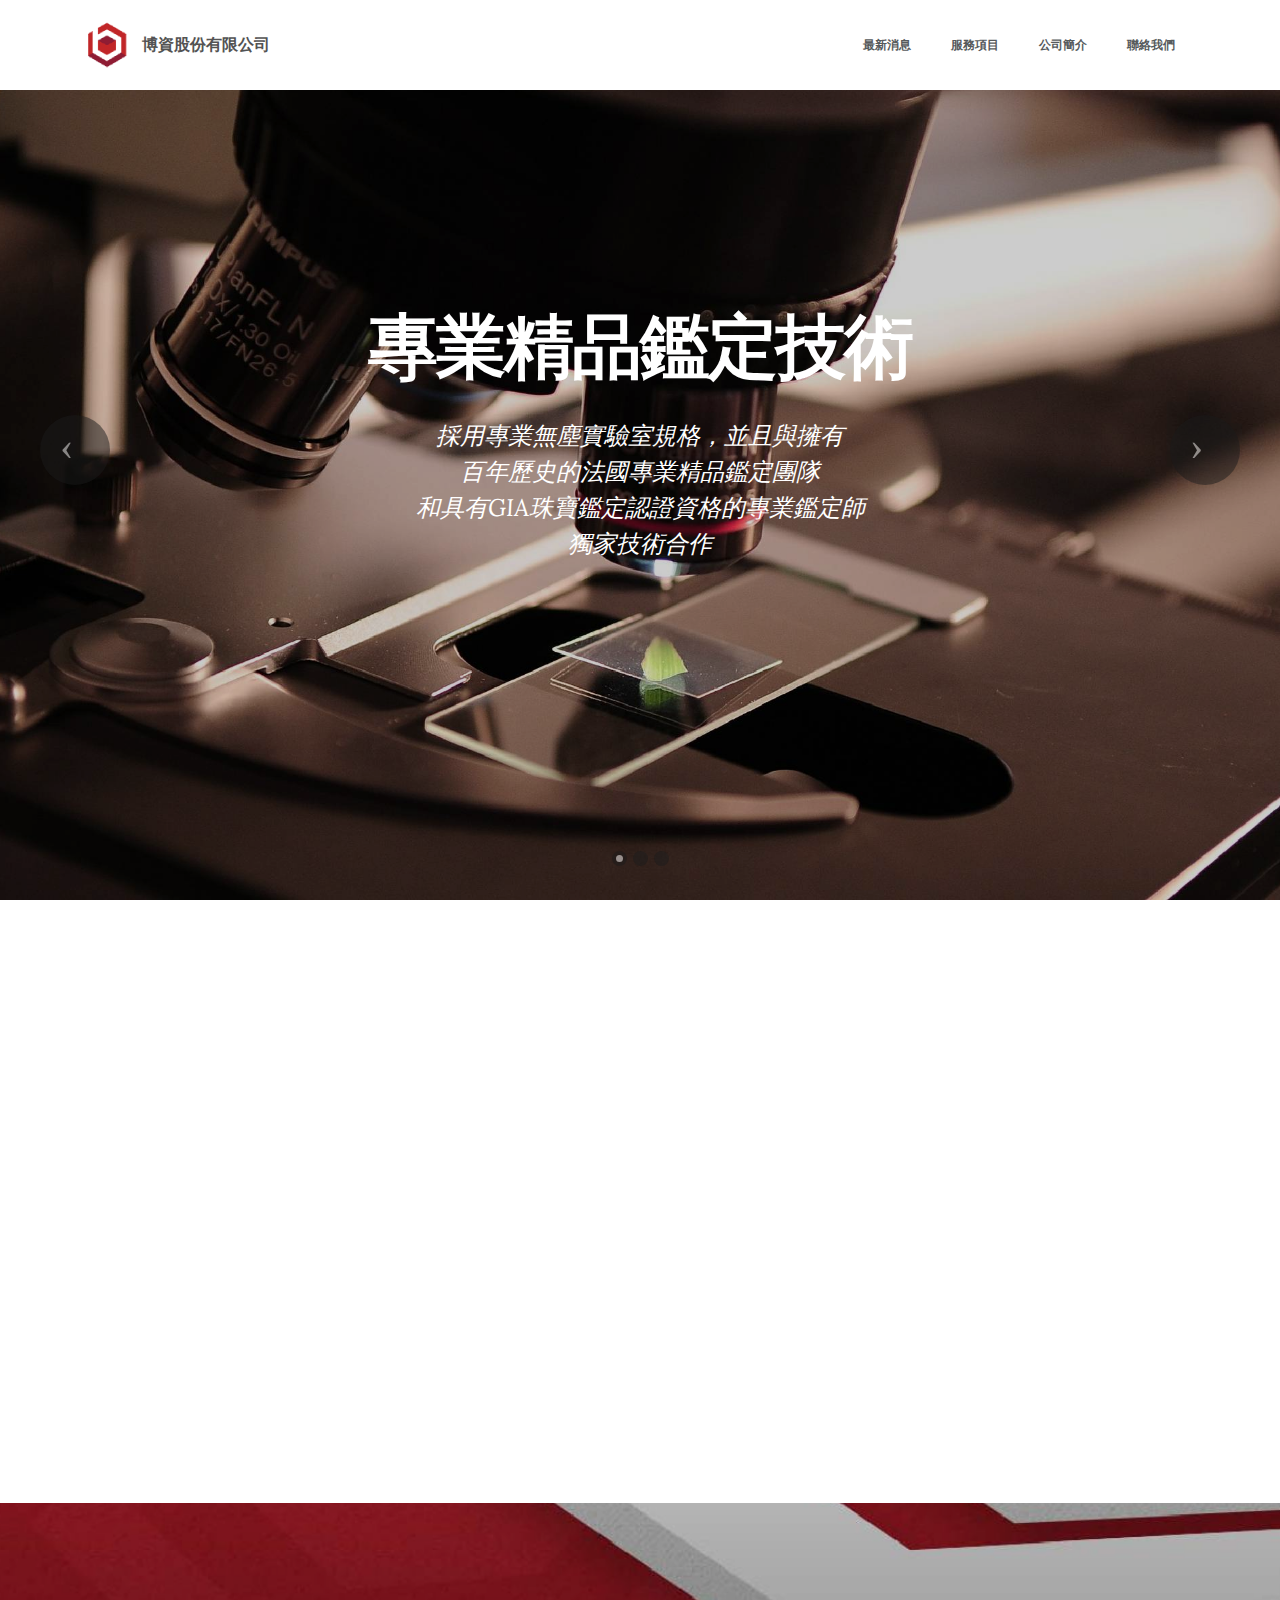
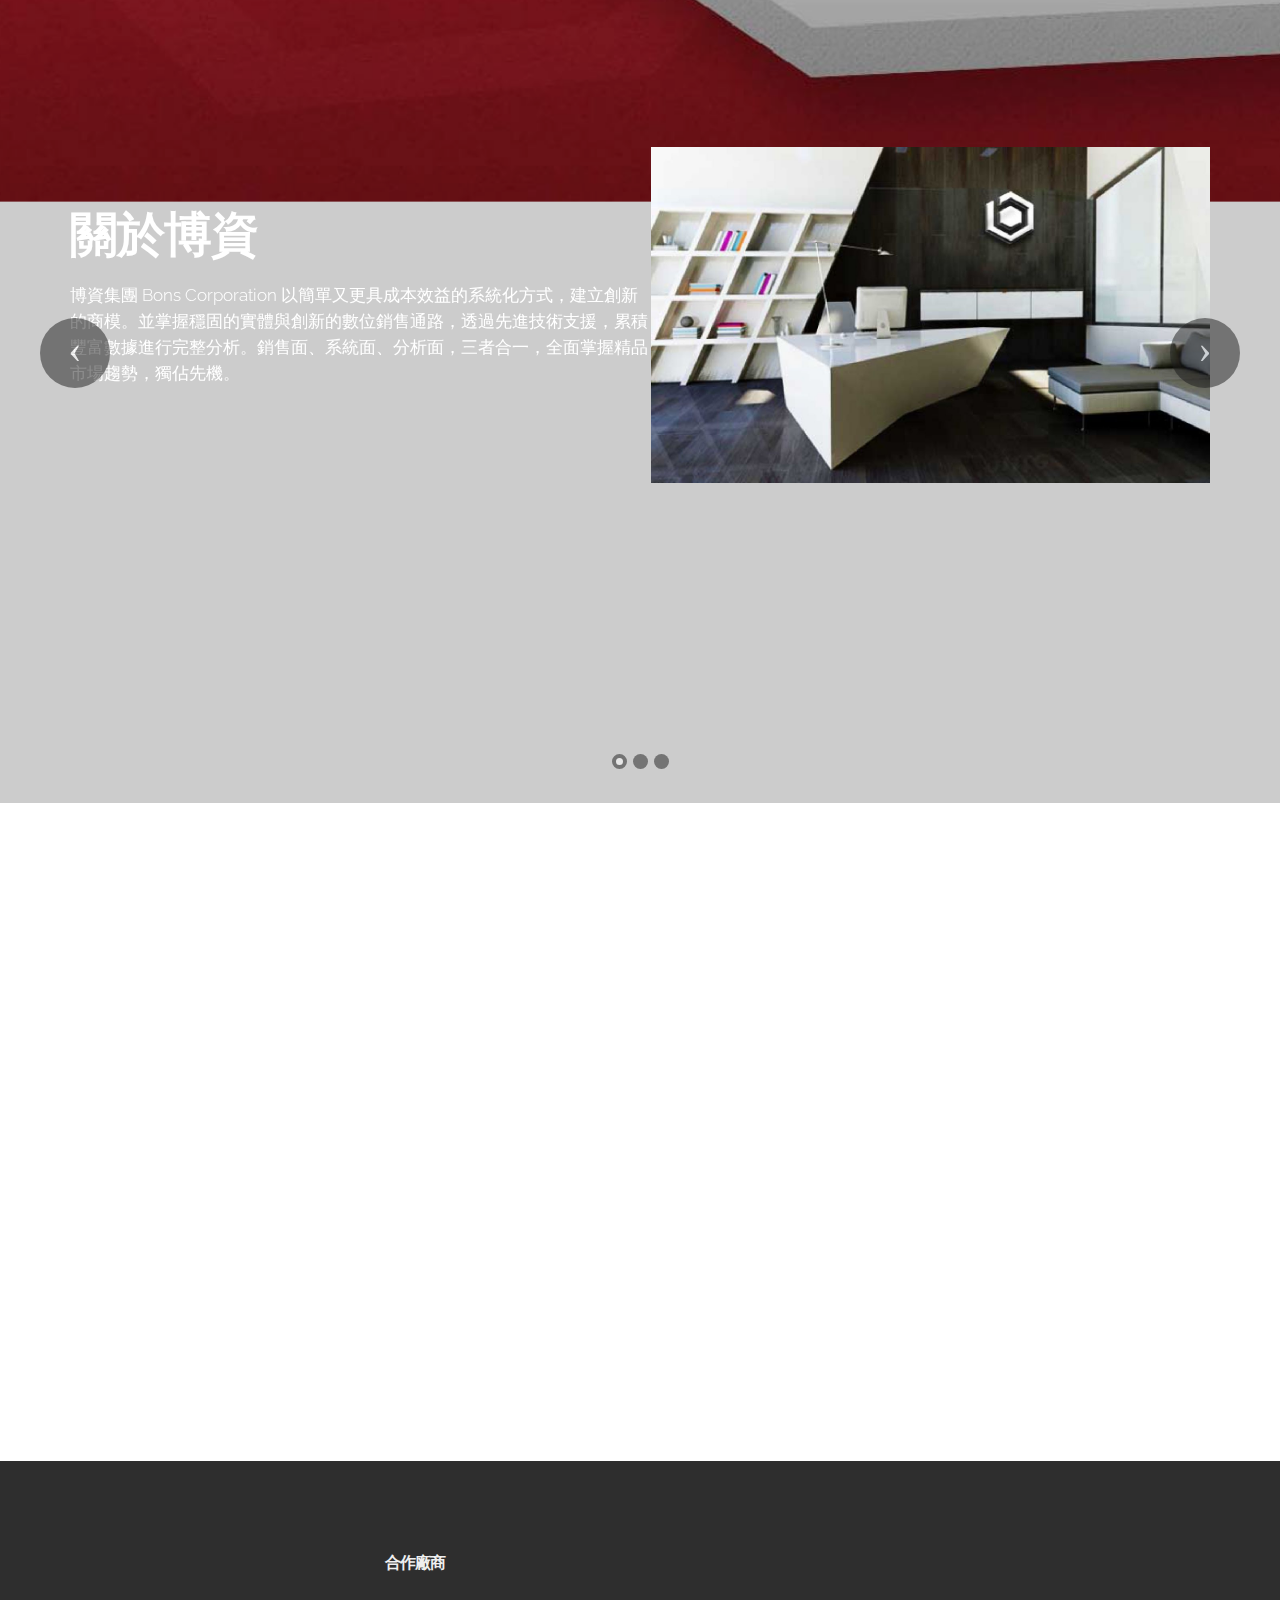
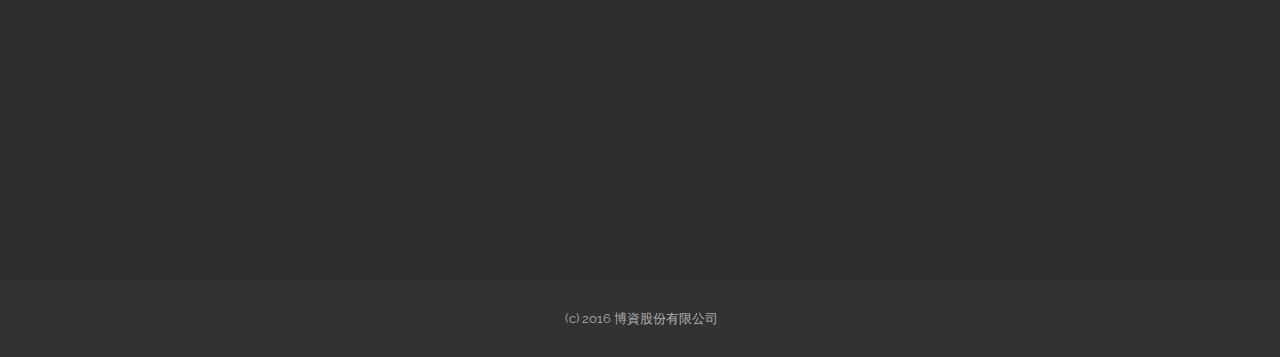
==== commit e5dc0b43: "0125-2" ====
--- a/index.html
+++ b/index.html
@@ -1,7 +1,7 @@
 <!DOCTYPE html>
 <html>
 <head>
-  <!-- Site made with Mobirise Website Builder v3.10.4, https://mobirise.com -->
+  <!-- Site made with Mobirise Website Builder v3.10.4,  -->
   <meta charset="UTF-8">
   <meta http-equiv="X-UA-Compatible" content="IE=edge">
   <meta name="generator" content="Mobirise v3.10.4, mobirise.com">
@@ -54,76 +54,73 @@
 
         </div>
     </nav>
-
-</section>
-
-<section class="engine"><a rel="external" href="https://mobirise.com">top wysiwyg web site generator software download</a></section><section class="mbr-slider mbr-section mbr-section__container carousel slide mbr-section-nopadding mbr-after-navbar" data-ride="carousel" data-keyboard="false" data-wrap="true" data-pause="false" data-interval="5000" id="slider3-f">
+</section>
+<section class="engine"><a rel="external" href="">top wysiwyg web site generator software download</a>
+</section>
+
+<section class="mbr-slider mbr-section mbr-section__container carousel slide mbr-section-nopadding mbr-after-navbar" data-ride="carousel" data-keyboard="false" data-wrap="true" data-pause="false" data-interval="5000" id="slider3-f">
+  <div>
     <div>
-        <div>
-            <div>
-                <ol class="carousel-indicators">
-                    <li data-app-prevent-settings="" data-target="#slider3-f" data-slide-to="0" class="active"></li><li data-app-prevent-settings="" data-target="#slider3-f" data-slide-to="1"></li><li data-app-prevent-settings="" data-target="#slider3-f" class="" data-slide-to="2"></li>
-                </ol>
-                <div class="carousel-inner" role="listbox">
-                    <div class="mbr-section mbr-section-hero carousel-item dark center mbr-section-full active" data-bg-video-slide="false" style="background-image: url(assets/images/microscope-385364-1920-2000x1327-32.jpg);">
-                        <div class="mbr-table-cell">
-                            <div class="mbr-overlay" style="opacity: 0.2;"></div>
-                            <div class="container-slide container">
-
-                                <div class="row">
-                                    <div class="col-md-8 col-md-offset-2 text-xs-center">
-                                        <h2 class="mbr-section-title display-1">專業珠寶鑑定</h2>
-                                        <p class="mbr-section-lead lead"><br>我們擁有專業的鑑定團隊<br>針對每個環節都嚴格講究，在專業上絕不妥協</p>
-
-
-                                    </div>
-                                </div>
-                            </div>
-                        </div>
-                    </div><div class="mbr-section mbr-section-hero carousel-item dark center mbr-section-full" data-bg-video-slide="false" style="background-image: url(assets/images/full-unsplash-photo-1433979933652-5e766d98ebb4-2000x1330-29.jpg);">
-                        <div class="mbr-table-cell">
-
-                            <div class="container-slide container">
-
-                                <div class="row">
-                                    <div class="col-md-8 col-md-offset-2 text-xs-center">
-                                        <h2 class="mbr-section-title display-1">點石成金</h2>
-                                        <p class="mbr-section-lead lead"><br><span style="font-size: 1.5rem; line-height: 1.5;">精挑細選的商品，只專屬於您的美貌</span><span style="font-size: 1.5rem; line-height: 1.5;"><br></span><br></p>
-
-
-                                    </div>
-                                </div>
-                            </div>
-                        </div>
-                    </div><div class="mbr-section mbr-section-hero carousel-item dark center mbr-section-full" data-bg-video-slide="false" style="background-image: url(assets/images/full-unsplash-photo-1448932223592-d1fc686e76ea-2000x1335-9.jpg);">
-                        <div class="mbr-table-cell">
-                            <div class="mbr-overlay" style="background-color: rgb(0, 0, 0);"></div>
-                            <div class="container-slide container">
-
-                                <div class="row">
-                                    <div class="col-md-8 col-md-offset-2 text-xs-center">
-                                        <h2 class="mbr-section-title display-1"><font color="#000000">專業來自於信任</font></h2>
-                                        <p class="mbr-section-lead lead">Choose from the large selection of latest pre-made blocks - jumbotrons, hero images, parallax scrolling, video backgrounds, hamburger menu, sticky header and more.</p>
-
-
-                                    </div>
-                                </div>
-                            </div>
-                        </div>
-                    </div>
-                </div>
-
-                <a data-app-prevent-settings="" class="left carousel-control" role="button" data-slide="prev" href="#slider3-f">
-                    <span class="icon-prev" aria-hidden="true"></span>
-                    <span class="sr-only">Previous</span>
-                </a>
-                <a data-app-prevent-settings="" class="right carousel-control" role="button" data-slide="next" href="#slider3-f">
-                    <span class="icon-next" aria-hidden="true"></span>
-                    <span class="sr-only">Next</span>
-                </a>
-            </div>
-        </div>
-    </div>
+      <div>
+        <ol class="carousel-indicators">
+          <li data-app-prevent-settings="" data-target="#slider3-f" data-slide-to="0" class="active"></li><li data-app-prevent-settings="" data-target="#slider3-f" data-slide-to="1"></li><li data-app-prevent-settings="" data-target="#slider3-f" class="" data-slide-to="2"></li>
+        </ol>
+        <div class="carousel-inner" role="listbox">
+          <div class="mbr-section mbr-section-hero carousel-item dark center mbr-section-full active" data-bg-video-slide="false" style="background-image: url(assets/images/microscope-385364-1920-2000x1327-32.jpg);">
+          <div class="mbr-table-cell">
+            <div class="mbr-overlay" style="opacity: 0.2;"></div>
+            <div class="container-slide container">
+              <div class="row">
+                  <div class="col-md-8 col-md-offset-2 text-xs-center">
+                      <h2 class="mbr-section-title display-1">專業精品鑑定技術</h2>
+                      <p class="mbr-section-lead lead"><br>採用專業無塵實驗室規格，並且與擁有<br>百年歷史的法國專業精品鑑定團隊<br>和具有GIA珠寶鑑定認證資格的專業鑑定師<br>獨家技術合作<br></p>
+                  </div>
+              </div>
+          </div>
+        </div>
+      </div>
+      <div class="mbr-section mbr-section-hero carousel-item dark center mbr-section-full" data-bg-video-slide="false" style="background-image: url(assets/images/full-unsplash-photo-1433979933652-5e766d98ebb4-2000x1330-29.jpg);">
+          <div class="mbr-table-cell">
+            <div class="container-slide container">
+              <div class="row">
+                <div class="col-md-8 col-md-offset-2 text-xs-center">
+                  <h2 class="mbr-section-title display-1">雲端數據洞察先機</h2>
+                  <p class="mbr-section-lead lead"><br><span style="font-size: 1.5rem; line-height: 1.5;">網路科技以及社交媒體使得人們生活方式<br>
+開始轉變，透過雲端整合各種資訊，<br>便能即時洞察趨勢，節省管理銷售架構的時間，搶得先機。
+</span><span style="font-size: 1.5rem; line-height: 1.5;"><br></span></p>
+                </div>
+              </div>
+          </div>
+        </div>
+        </div>
+        <div class="mbr-section mbr-section-hero carousel-item dark center mbr-section-full" data-bg-video-slide="false" style="background-image: url(assets/images/full-unsplash-photo-1448932223592-d1fc686e76ea-2000x1335-9.jpg);">
+          <div class="mbr-table-cell">
+            <div class="mbr-overlay" style="background-color: rgb(0, 0, 0);"></div>
+              <div class="container-slide container">
+
+                <div class="row">
+                  <div class="col-md-8 col-md-offset-2 text-xs-center">
+                  <h2 class="mbr-section-title display-1"><font color="#000000">創新商模翻轉傳統
+</font></h2><br>
+                  <p class="mbr-section-lead lead">掌握自身在傳統產業的優勢，運用大數據分析與科學方式架構，將長年累積的資訊投入開發系統化，提供最有效的整合服務，帶來立即和長期的效益。</p>
+                  </div>
+                </div>
+              </div>
+            </div>
+          </div>
+        </div>
+        <a data-app-prevent-settings="" class="left carousel-control" role="button" data-slide="prev" href="#slider3-f">
+        <span class="icon-prev" aria-hidden="true"></span>
+        <span class="sr-only">Previous</span>
+        </a>
+        <a data-app-prevent-settings="" class="right carousel-control" role="button" data-slide="next" href="#slider3-f">
+        <span class="icon-next" aria-hidden="true"></span>
+        <span class="sr-only">Next</span>
+        </a>
+        </div>
+      </div>
+    </div>
+  </div>
 </section>
 
 <section class="mbr-cards mbr-section mbr-section-nopadding" id="features3-1s" style="background-color: rgb(255, 255, 255);">
@@ -136,10 +133,11 @@
               <div class="card cart-block">
                   <div class="card-img"><img src="assets/images/url-1-600x399-55.jpg" class="card-img-top"></div>
                   <div class="card-block">
-                    <h4 class="card-title">精品拍賣</h4>
-                    <h5 class="card-subtitle"><font color="#000000">公平公正給你滿滿的大平台</font></h5>
-                    <p class="card-text">專人的鑑定，買家親眼的鑑賞，透過拍賣官的專業，順利讓商品由買家出價，出價最高者得標拍出。<br></p>
-                    <div class="card-btn"><a href="https://mobirise.com" class="btn btn-primary">MORE</a></div>
+                    <h4 class="card-title">精品拍賣平台</h4>
+                    <h5 class="card-subtitle"><font color="#000000">結合數位與實體銷售的交易平台
+</font></h5>
+                    <p class="card-text">為目前全亞洲地區發展最迅速的二手交易渠道，提供虛實整合的銷售模式。<br></p>
+                    <div class="card-btn"><a href="" class="btn btn-primary">MORE</a></div>
                     </div>
                 </div>
             </div>
@@ -149,10 +147,10 @@
                 <div class="card cart-block">
                     <div class="card-img"><img src="assets/images/url-600x399-8.jpg" class="card-img-top"></div>
                     <div class="card-block">
-                        <h4 class="card-title">租貸服務</h4>
-                        <h5 class="card-subtitle"><span style="font-style: normal;">有借有還再借不難</span></h5>
-                        <p class="card-text">貸款車分期車借款不限貸款期數、進口車、國產車、休旅車、計程車、公司車、租賃車皆可承做<br></p>
-                        <div class="card-btn"><a href="https://mobirise.com" class="btn btn-primary">MORE</a></div>
+                        <h4 class="card-title">精品租貸服務</h4>
+                        <h5 class="card-subtitle"><span style="font-style: normal;"></span></h5>
+                        <p class="card-text">運用數位網路整合，打破傳統地域疆界，提供消費者最便利的精品租賃服務，可隨時線上預約，提供實體交貨或是到府服務。<br></p>
+                        <div class="card-btn"><a href="" class="btn btn-primary">MORE</a></div>
                     </div>
                 </div>
             </div>
@@ -162,10 +160,12 @@
                 <div class="card cart-block">
                     <div class="card-img"><img src="assets/images/images-1-600x401-0.jpg" class="card-img-top"></div>
                     <div class="card-block">
-                        <h4 class="card-title">當舖放款</h4>
-                        <h5 class="card-subtitle">合法利息 借得放心</h5>
-                        <p class="card-text">當舖不僅只是當舖，還取代銀行成為融資的一新管道！<br><br></p>
-                        <div class="card-btn"><a href="https://mobirise.com" class="btn btn-primary">MORE</a></div>
+                        <h4 class="card-title">精品鑑定系統</h4>
+                        <h5 class="card-subtitle">結合數位與實體銷售的交易平台
+
+</h5>
+                        <p class="card-text">為目前全亞洲地區發展最迅速的二手交易渠道，提供虛實整合的銷售模式。<br><br></p>
+                        <div class="card-btn"><a href="" class="btn btn-primary">MORE</a></div>
                     </div>
                 </div>
             </div>
@@ -179,49 +179,86 @@
                         <h4 class="card-title">鑑定系統</h4>
                         <h5 class="card-subtitle">擁有國際級鑑定執照專業鑑定</h5>
                         <p class="card-text">博資股份有限公司秉持正直誠實、學術、專業的最高標準，致力於確保大眾對寶石與珠寶的信任</p>
-                        <div class="card-btn"><a href="https://mobirise.com" class="btn btn-primary">MORE</a></div>
-                    </div>
-                </div>
-            </div>
-        </div>
-
-
-    </div>
-</section>
-
-<section class="mbr-section mbr-parallax-background" id="msg-box5-n" style="background-image: url(assets/images/banner01-2000x833-47.jpg); padding-top: 80px; padding-bottom: 80px;">
-
-    <div class="mbr-overlay" style="opacity: 0.2; background-color: rgb(0, 0, 0);">
-    </div>
-    <div class="container">
-        <div class="row">
-            <div class="mbr-table-md-up">
-
-
-
-              <div class="mbr-table-cell col-md-5 text-xs-center text-md-right content-size">
-                  <h3 class="mbr-section-title display-2"><span style="font-size: 3rem; line-height: 1.1;">關於我們</span><br></h3>
-                  <div class="lead">
-
-                    <p>博資股份有限公司不只是間國際性社群、網頁及行動裝置遊戲的營運公司，同時具有聯合開發能力，以創新策略創造品牌價值，躋身為全球知名社群遊戲營運品牌之一。由於公司營運深具前景，吸引英特爾創投(Intel Capital)、美商中經合集團(WI Harper)和歐美募資的經緯創投(Matrix Partners)等國際大廠共同入資，是唯一獲得三家國際投資公司入資之台灣遊戲公司。</p>
-
-                  </div>
-
-
-              </div>
-
-
-
-
-
-              <div class="mbr-table-cell mbr-left-padding-md-up mbr-valign-top col-md-7 image-size" style="width: 49%;">
-                  <div class="mbr-figure"><img src="assets/images/pic-1400x840-79.jpg"></div>
-              </div>
-
-            </div>
-        </div>
-    </div>
-
+                        <div class="card-btn"><a href="" class="btn btn-primary">MORE</a></div>
+                    </div>
+                </div>
+            </div>
+        </div>
+
+
+    </div>
+</section>
+
+<section class="mbr-slider mbr-section mbr-section__container carousel slide mbr-section-nopadding mbr-after-navbar" data-ride="carousel" data-keyboard="false" data-wrap="true" data-pause="false" data-interval="5000" id="slider3-g">
+  <div>
+          <div>
+              <ol class="carousel-indicators">
+                  <li data-app-prevent-settings="" data-target="#slider3-g" data-slide-to="0" class="active"></li><li data-app-prevent-settings="" data-target="#slider3-g" data-slide-to="1"></li><li data-app-prevent-settings="" data-target="#slider3-g" class="" data-slide-to="2"></li>
+              </ol>
+              <div class="carousel-inner" role="listbox">
+                  <div class="mbr-section mbr-section-hero carousel-item dark center mbr-section-full active mbr-parallax-background" id="msg-box5-n" data-bg-video-slide="false" style="background-image: url(assets/images/banner01-2000x833-47.jpg); padding-bottom: 80px;">
+                      <div class="mbr-table-cell">
+                          <div class="mbr-overlay" style="opacity: 0.2;"></div>
+                          <div class="container-slide container">
+                              <div class="row">
+                                  <div class="mbr-table-md-up">
+                                    <div class="mbr-table-cell col-md-5 text-xs-center text-md-right content-size">
+                                        <h3 class="mbr-section-title display-2"><span style="font-size: 3rem; line-height: 1.1;">關於博資</span><br></h3>
+                                        <div class="lead">
+
+                                          <p class="">博資集團 Bons Corporation 以簡單又更具成本效益的系統化方式，建立創新的商模。並掌握穩固的實體與創新的數位銷售通路，透過先進技術支援，累積豐富數據進行完整分析。銷售面、系統面、分析面，三者合一，全面掌握精品市場趨勢，獨佔先機。</p>
+
+                                        </div>
+                                    </div>
+                                        <div class="mbr-table-cell mbr-left-padding-md-up mbr-valign-top col-md-7 image-size" style="width: 49%;">
+                                            <div class="mbr-figure"><img src="assets/images/pic-1400x840-79.jpg" class="">
+                                            </div>
+                                        </div>
+                                  </div>
+                              </div>
+                          </div>
+                      </div>
+                    </div>
+                      <div class="mbr-section mbr-section-hero carousel-item dark center mbr-section-full" data-bg-video-slide="false" style="background-image: url(assets/images/office.jpg);">
+          <div class="mbr-table-cell">
+            <div class="container-slide container">
+              <div class="row">
+                <div class="col-md-8 col-md-offset-2 text-xs-center">
+                  <h2 class="mbr-section-title display-1">博資精品鑑價交易中心</h2>
+                  <p class="mbr-section-lead lead"><br><span style="font-size: 1.5rem; line-height: 1.5;">提供全球精品市場公開、公正的買賣交易渠道，供買方與賣方即時的查價與精品流通的即時趨勢。
+</span><span style="font-size: 1.5rem; line-height: 1.5;"><br></span></p>
+                </div>
+              </div>
+          </div>
+        </div>
+        </div>
+        <div class="mbr-section mbr-section-hero carousel-item dark center mbr-section-full" data-bg-video-slide="false" style="background-image: url(assets/images/datamac.jpg);">
+      <div class="mbr-table-cell">
+        <div class="mbr-overlay" style="background-color: rgb(0, 0, 0);"></div>
+          <div class="container-slide container">
+
+            <div class="row">
+              <div class="col-md-8 col-md-offset-2 text-xs-center">
+              <h2 class="mbr-section-title display-1"><font color="#000000">博資精品數據資料庫
+</font></h2><br>
+              <p class="mbr-section-lead lead">與法國專業鑑定師團隊獨家合作，運用科學數據，將傳統的人工辨識鑑定技術以數位化歸檔，集結了全球各國知名精品的鑑定資訊，包含品牌樣式、年份、型號的完整目錄，以及詳細的鑑定細節圖庫。</p>
+              </div>
+            </div>
+          </div>
+        </div>
+      </div>
+    </div>
+              <a data-app-prevent-settings="" class="left carousel-control" role="button" data-slide="prev" href="#slider3-g">
+                  <span class="icon-prev" aria-hidden="true"></span>
+                  <span class="sr-only">Previous</span>
+              </a>
+              <a data-app-prevent-settings="" class="right carousel-control" role="button" data-slide="next" href="#slider3-g">
+                  <span class="icon-next" aria-hidden="true"></span>
+                  <span class="sr-only">Next</span>
+              </a>
+          </div>
+      </div>
+  </div>
 </section>
 
 <section class="mbr-section" id="form1-j" style="background-color: rgb(255, 255, 255); padding-top: 80px; padding-bottom: 80px;">
@@ -246,8 +283,7 @@
                         <div hidden="" data-form-alert-success="true" class="alert alert-form alert-success text-xs-center">Thanks for filling out form!</div>
                     </div>
 
-
-                    <form action="https://mobirise.com/" method="post" data-form-title="與我們聯絡">
+                    <form action="/" method="post" data-form-title="與我們聯絡">
 
                         <input type="hidden" value="dfhspWuZENkf8xiZAM7y/bYcX1zI+9LrCrId1reCG4COiupDHQCoxK6RZIKlu3jITvMeARF5Z5ylN1Il4Q53VNfi024nuV0HeZpGz/ONG+fA88+NgQlVvUP5stsiPicp" data-form-email="true">
 
@@ -296,7 +332,7 @@
 Phone: +886 2 315 272<br>
 Fax: +886 2 314 271</p>
             </div>
-            <div class="mbr-footer-content col-xs-12 col-md-3"><strong>合作廠商</strong><ul><li><a class="text-white" href="https://mobirise.com/">Website builder</a></li><li><a class="text-white" href="https://mobirise.com/mobirise-free-win.zip">Download for Windows</a></li><li><a class="text-white" href="https://mobirise.com/mobirise-free-mac.zip">Download for Mac</a></li></ul></div>
+            <div class="mbr-footer-content col-xs-12 col-md-3"><strong>合作廠商</strong><ul><li><a class="text-white" href="/"></a></li><li><a class="text-white" href="/mobirise-free-win.zip"></a></li><li><a class="text-white" href="/mobirise-free-mac.zip"></a></li></ul></div>
             <div class="col-xs-12 col-md-6">
                 <div class="mbr-map"><iframe frameborder="0" style="border:0" src="https://www.google.com/maps/embed/v1/place?key=AIzaSyA0Dx_boXQiwvdz8sJHoYeZNVTdoWONYkU&amp;q=place_id:ChIJ7VoGHuerQjQRJsoVLEn81Ps" allowfullscreen=""></iframe></div>
             </div>
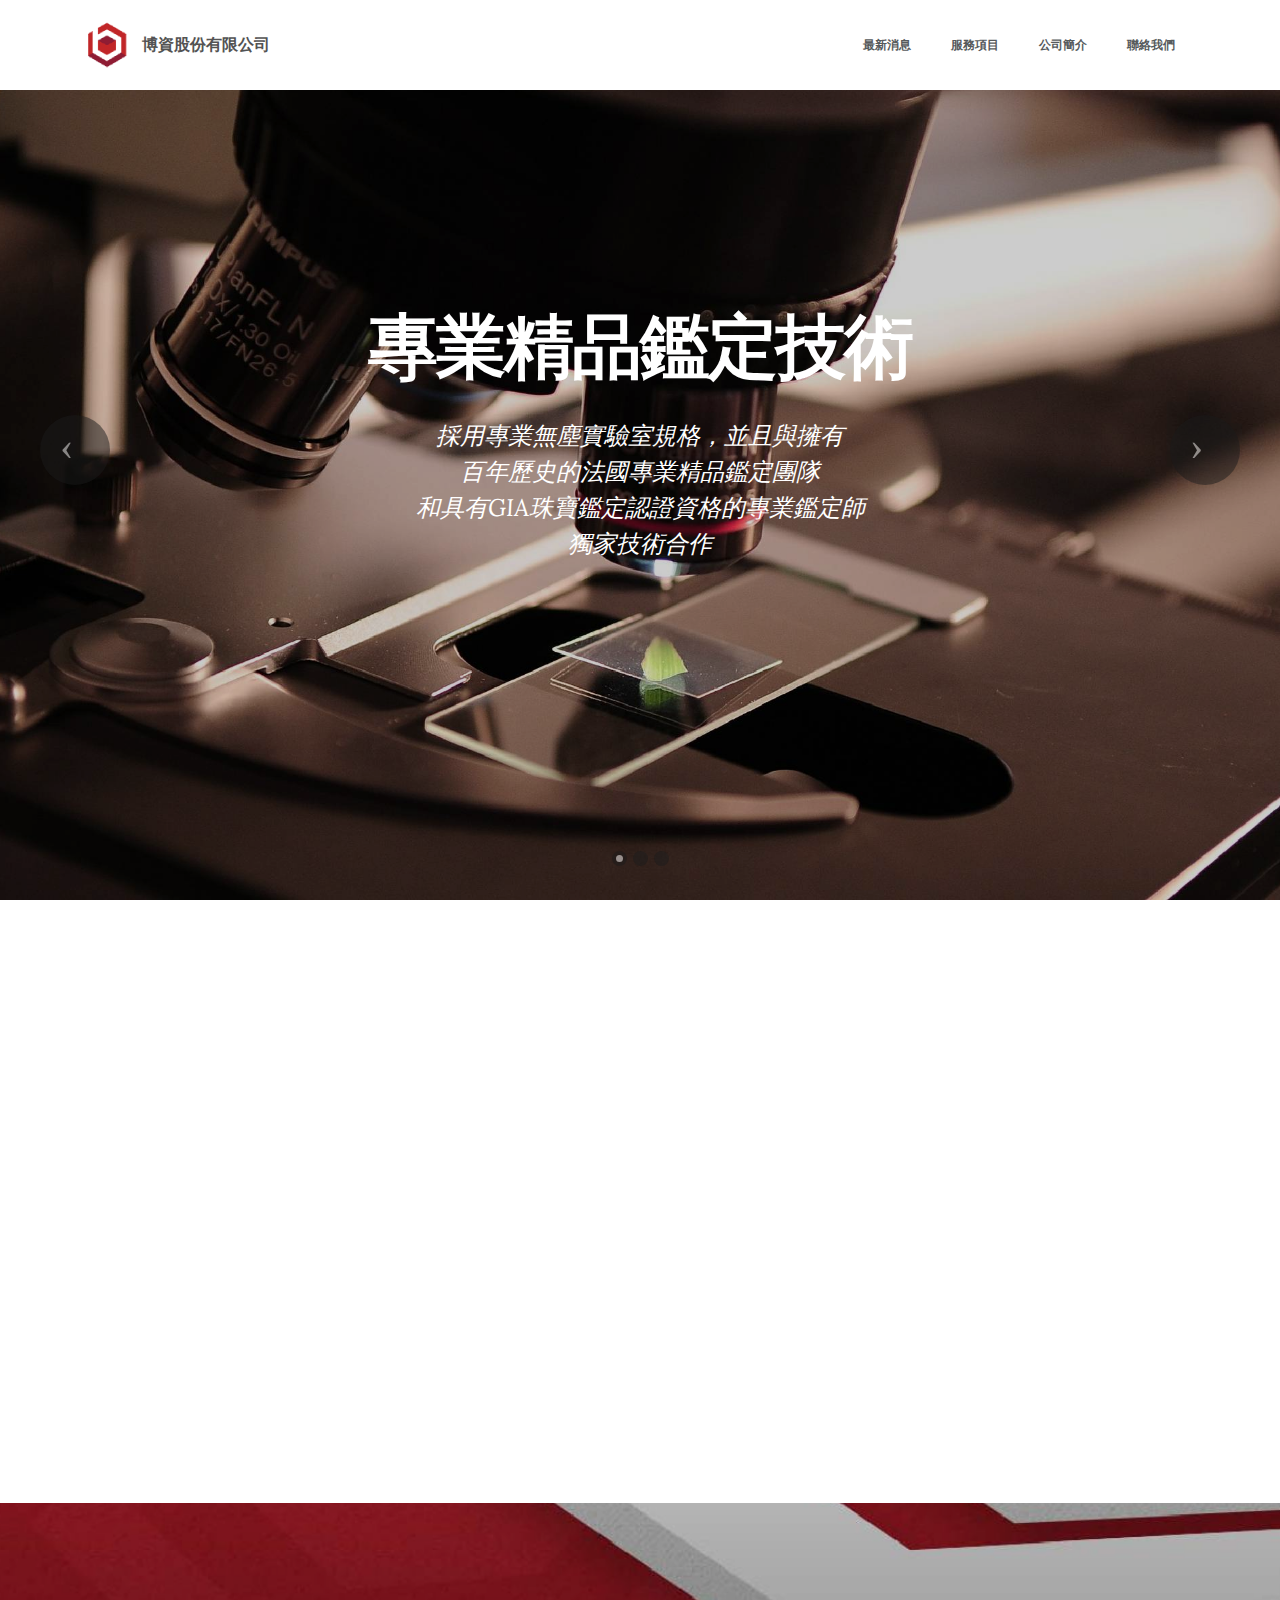
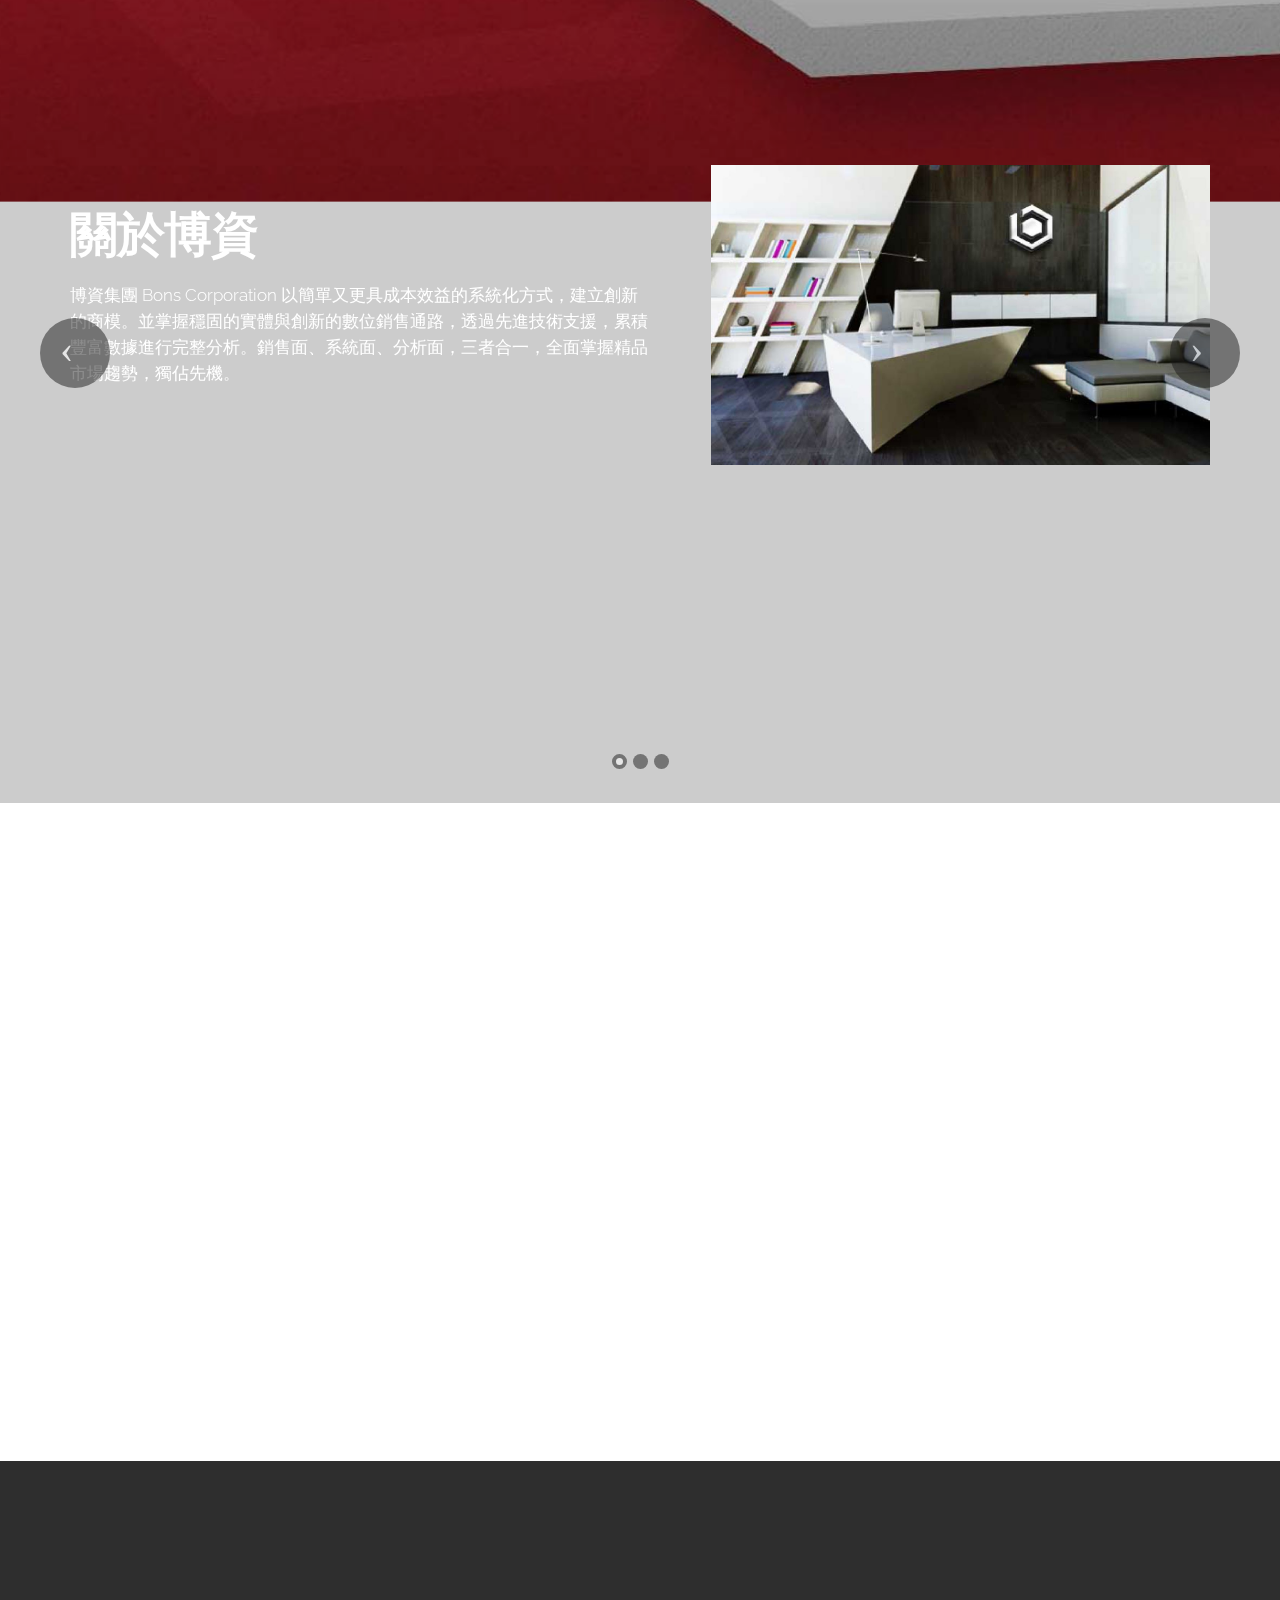
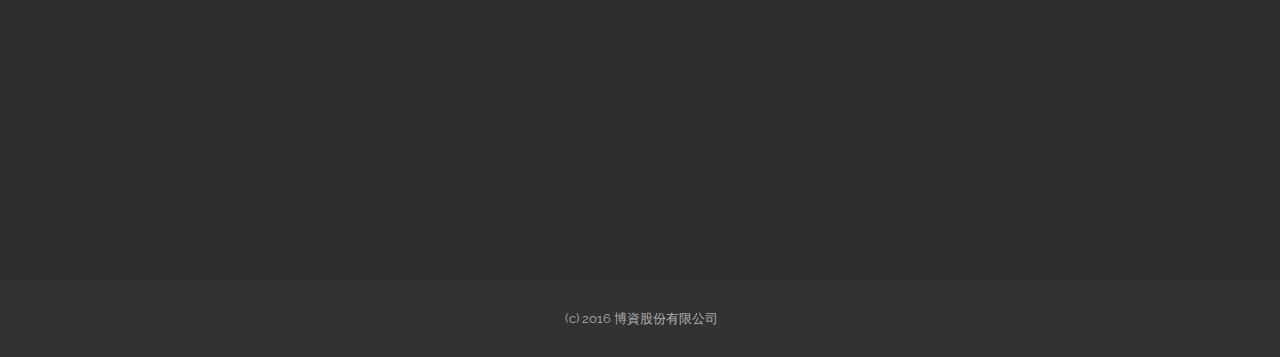
==== commit 94f571af: "modify 合作廠商＆租賃" ====
--- a/index.html
+++ b/index.html
@@ -147,7 +147,7 @@
                 <div class="card cart-block">
                     <div class="card-img"><img src="assets/images/url-600x399-8.jpg" class="card-img-top"></div>
                     <div class="card-block">
-                        <h4 class="card-title">精品租貸服務</h4>
+                        <h4 class="card-title">精品租賃服務</h4>
                         <h5 class="card-subtitle"><span style="font-style: normal;"></span></h5>
                         <p class="card-text">運用數位網路整合，打破傳統地域疆界，提供消費者最便利的精品租賃服務，可隨時線上預約，提供實體交貨或是到府服務。<br></p>
                         <div class="card-btn"><a href="" class="btn btn-primary">MORE</a></div>
@@ -239,7 +239,7 @@
 
             <div class="row">
               <div class="col-md-8 col-md-offset-2 text-xs-center">
-              <h2 class="mbr-section-title display-1"><font color="#000000">博資精品數據資料庫
+              <h2 class="mbr-section-title display-1"><font color="#fff">博資精品數據資料庫
 </font></h2><br>
               <p class="mbr-section-lead lead">與法國專業鑑定師團隊獨家合作，運用科學數據，將傳統的人工辨識鑑定技術以數位化歸檔，集結了全球各國知名精品的鑑定資訊，包含品牌樣式、年份、型號的完整目錄，以及詳細的鑑定細節圖庫。</p>
               </div>
@@ -332,7 +332,7 @@
 Phone: +886 2 315 272<br>
 Fax: +886 2 314 271</p>
             </div>
-            <div class="mbr-footer-content col-xs-12 col-md-3"><strong>合作廠商</strong><ul><li><a class="text-white" href="/"></a></li><li><a class="text-white" href="/mobirise-free-win.zip"></a></li><li><a class="text-white" href="/mobirise-free-mac.zip"></a></li></ul></div>
+           <!--  <div class="mbr-footer-content col-xs-12 col-md-3"><strong>合作廠商</strong><ul><li><a class="text-white" href="/"></a></li><li><a class="text-white" href="/mobirise-free-win.zip"></a></li><li><a class="text-white" href="/mobirise-free-mac.zip"></a></li></ul></div> -->
             <div class="col-xs-12 col-md-6">
                 <div class="mbr-map"><iframe frameborder="0" style="border:0" src="https://www.google.com/maps/embed/v1/place?key=AIzaSyA0Dx_boXQiwvdz8sJHoYeZNVTdoWONYkU&amp;q=place_id:ChIJ7VoGHuerQjQRJsoVLEn81Ps" allowfullscreen=""></iframe></div>
             </div>
--- a/assets/mobirise/css/mbr-additional.css
+++ b/assets/mobirise/css/mbr-additional.css
@@ -490,6 +490,19 @@
 #slider3-f FONT {
   color: #ffffff;
 }
+#slider3-g H2 {
+  color: #ffffff;
+  text-align: center;
+}
+#slider3-g P {
+  text-align: center;
+}
+#slider3-g SPAN {
+  text-align: left;
+}
+#slider3-g FONT {
+  color: #ffffff;
+}
 #features3-1s FONT {
   color: #7c706b;
   font-family: 'Open Sans', sans-serif;
